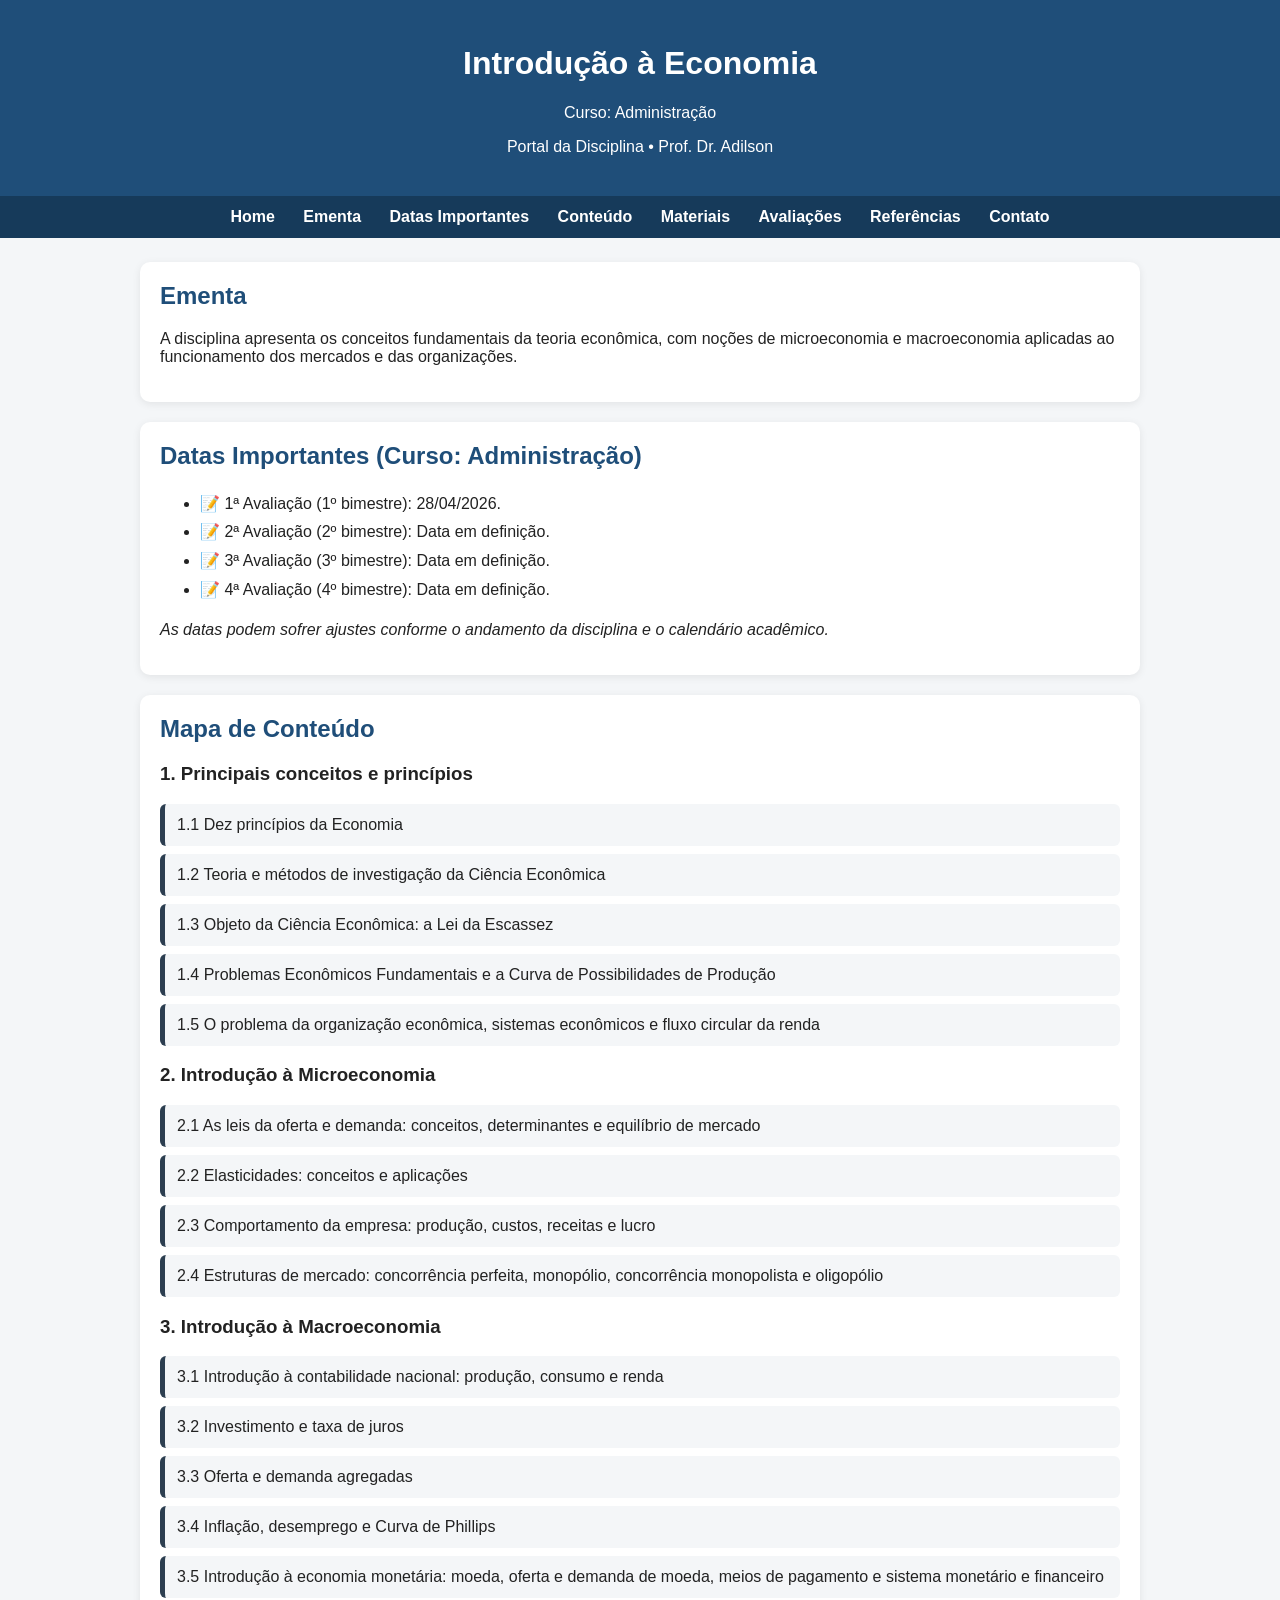
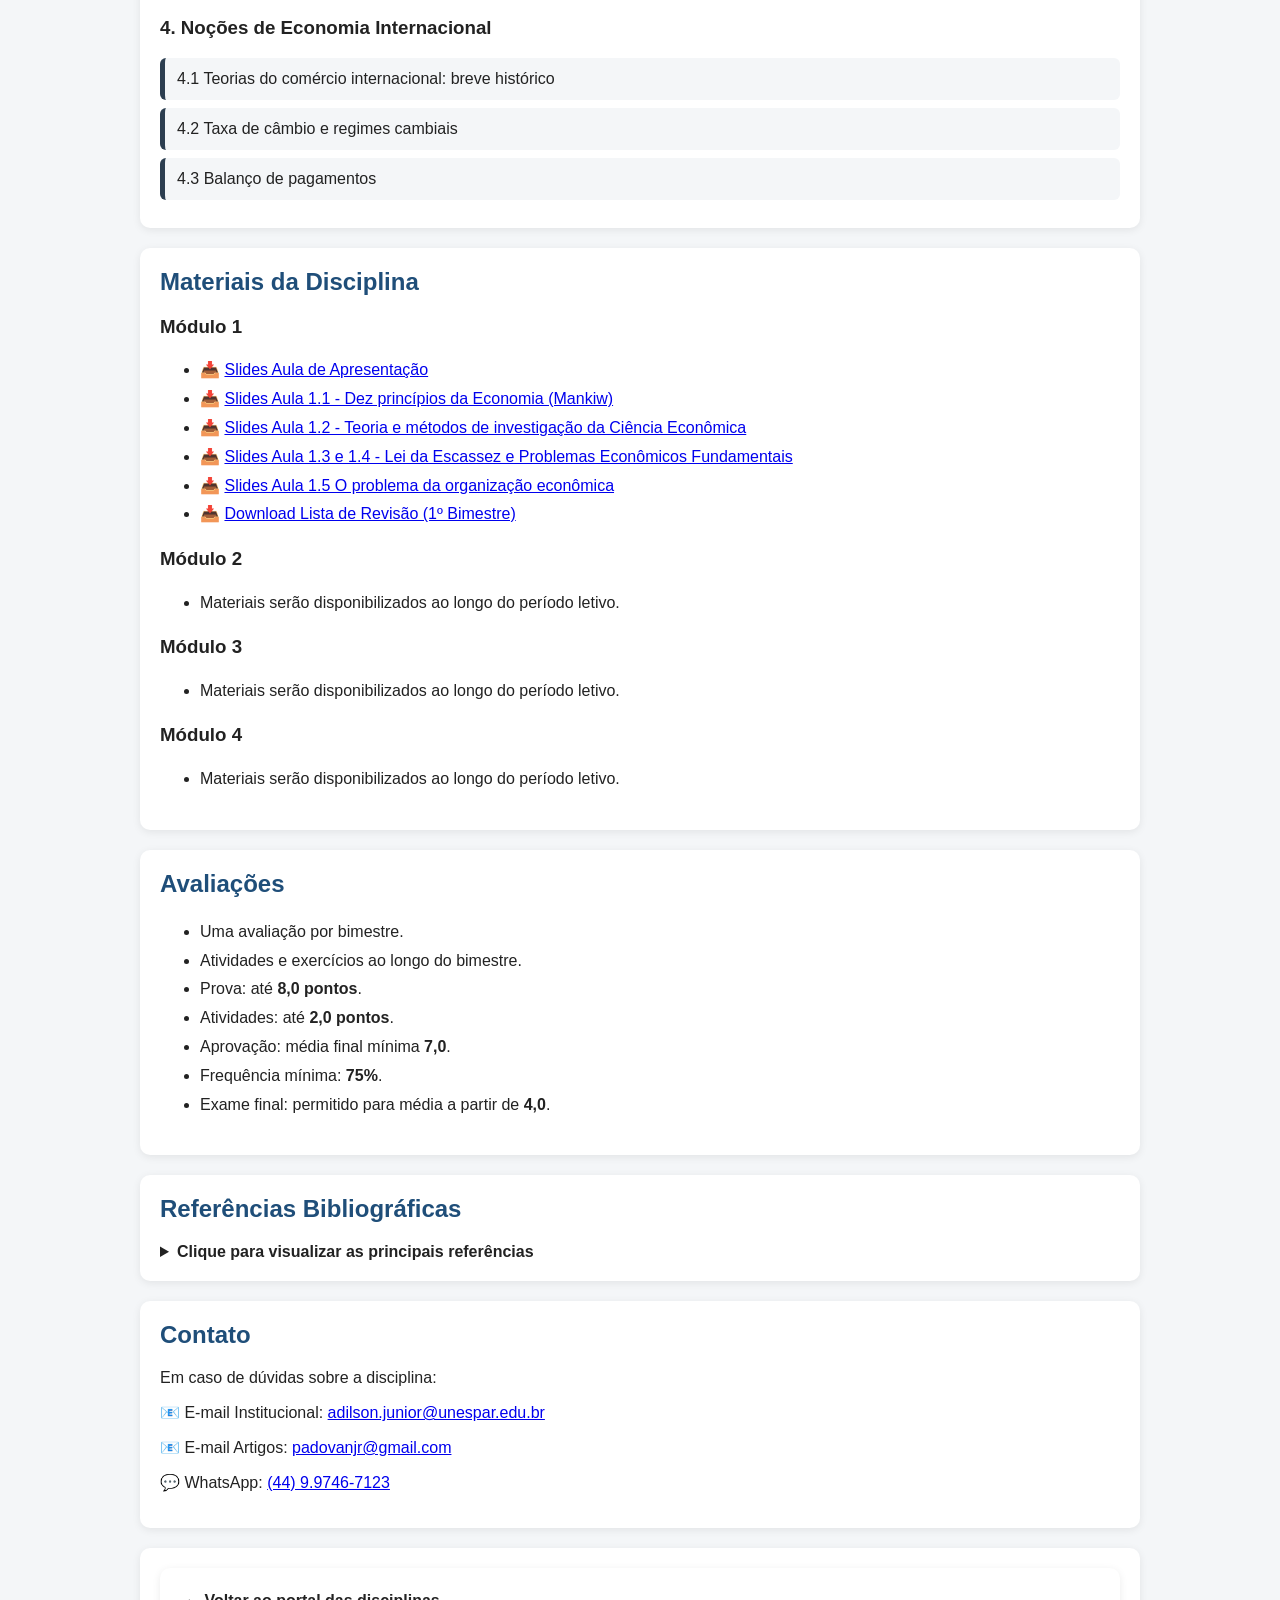
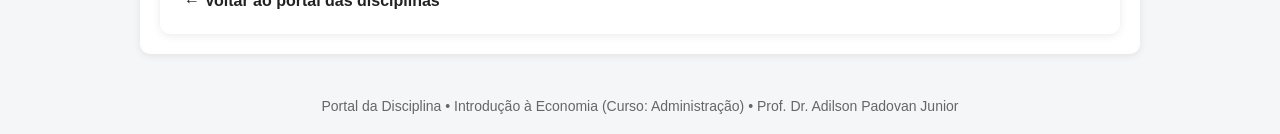
==== index.html @ 10434686 "Update index.html" ====
<!DOCTYPE html>
<html lang="pt-BR">
<head>
  <meta charset="UTF-8">
  <meta name="viewport" content="width=device-width, initial-scale=1.0">
  <title>Introdução à Economia (Curso: Administração)</title>
  <link rel="stylesheet" href="../style.css">
</head>
<body>

  <header>
    <h1>Introdução à Economia</h1>
    <p>Curso: Administração</p>
    <p>Portal da Disciplina • Prof. Dr. Adilson</p>
  </header>

  <nav>
    <a href="../index.html">Home</a>
    <a href="#ementa">Ementa</a>
    <a href="#datas">Datas Importantes</a>
    <a href="#conteudo">Conteúdo</a>
    <a href="#materiais">Materiais</a>
    <a href="#avaliacoes">Avaliações</a>
    <a href="#referencias">Referências</a>
    <a href="#contato">Contato</a>
  </nav>

  <main>

    <section id="ementa">
      <h2>Ementa</h2>
      <p>
      A disciplina apresenta os conceitos fundamentais da teoria econômica, com noções de microeconomia 
      e macroeconomia aplicadas ao funcionamento dos mercados e das organizações.
      </p>
    </section>

    <section id="datas">
      <h2>Datas Importantes (Curso: Administração)</h2>
    
      <ul>
        <li>📝 1ª Avaliação (1º bimestre): 28/04/2026.</li>
        <li>📝 2ª Avaliação (2º bimestre): Data em definição.</li>
        <li>📝 3ª Avaliação (3º bimestre): Data em definição.</li>
        <li>📝 4ª Avaliação (4º bimestre): Data em definição.</li>
        <!--<li>📄 Entrega de atividades/trabalhos: Data em definição.</li>-->
      </ul>
    
      <p>
        <em>As datas podem sofrer ajustes conforme o andamento da disciplina e o calendário acadêmico.</em>
      </p>
    
    </section>

    <section id="conteudo">
      <h2>Mapa de Conteúdo</h2>
    
      <h3>1. Principais conceitos e princípios</h3>
      <div class="card">1.1 Dez princípios da Economia</div>
      <div class="card">1.2 Teoria e métodos de investigação da Ciência Econômica</div>
      <div class="card">1.3 Objeto da Ciência Econômica: a Lei da Escassez</div>
      <div class="card">1.4 Problemas Econômicos Fundamentais e a Curva de Possibilidades de Produção</div>
      <div class="card">1.5 O problema da organização econômica, sistemas econômicos e fluxo circular da renda</div>
    
      <h3>2. Introdução à Microeconomia</h3>
      <div class="card">2.1 As leis da oferta e demanda: conceitos, determinantes e equilíbrio de mercado</div>
      <div class="card">2.2 Elasticidades: conceitos e aplicações</div>
      <div class="card">2.3 Comportamento da empresa: produção, custos, receitas e lucro</div>
      <div class="card">2.4 Estruturas de mercado: concorrência perfeita, monopólio, concorrência monopolista e oligopólio</div>
    
      <h3>3. Introdução à Macroeconomia</h3>
      <div class="card">3.1 Introdução à contabilidade nacional: produção, consumo e renda</div>
      <div class="card">3.2 Investimento e taxa de juros</div>
      <div class="card">3.3 Oferta e demanda agregadas</div>
      <div class="card">3.4 Inflação, desemprego e Curva de Phillips</div>
      <div class="card">3.5 Introdução à economia monetária: moeda, oferta e demanda de moeda, meios de pagamento e sistema monetário e financeiro</div>
    
      <h3>4. Noções de Economia Internacional</h3>
      <div class="card">4.1 Teorias do comércio internacional: breve histórico</div>
      <div class="card">4.2 Taxa de câmbio e regimes cambiais</div>
      <div class="card">4.3 Balanço de pagamentos</div>
    </section>
    
    <section id="materiais">
      <h2>Materiais da Disciplina</h2>

      <h3>Módulo 1</h3>
      <ul>
        <li>📥 <a href="materiais/aula_apresentacao_introecoadm.pdf" download>Slides Aula de Apresentação</a></li>
        <li>📥 <a href="materiais/aula1.1_introecoadm.pdf" download>Slides Aula 1.1 - Dez princípios da Economia (Mankiw)</a></li>
        <li>📥 <a href="materiais/aula1.2_introecoadm.pdf" download>Slides Aula 1.2 - Teoria e métodos de investigação da Ciência Econômica</a></li>
        <li>📥 <a href="materiais/aula1.3_1.4_introecoadm.pdf" download>Slides Aula 1.3 e 1.4 - Lei da Escassez e Problemas Econômicos Fundamentais</a></li>
        <li>📥 <a href="materiais/aula1.5_introecoadm.pdf" download>Slides Aula 1.5 O problema da organização econômica</a></li>
        <!--<li>📥 <a href="materiais/aula1.6_revisao_introeco.pdf" download>Slides Aula 1.6 Revisão Geral: Fundamentos da Economia</a></li>-->
        <li>📥 <a href="materiais/lista_revisao_introecoadm_1bim.pdf" download>Download Lista de Revisão (1º Bimestre)</a></li>
        <!--<li>📥 <a href="materiais/gabarito_revisao_introeco_1bim.pdf" download>Download Gabarito Lista de Revisão (1º Bimestre)</a></li>-->
      </ul>

      <h3>Módulo 2</h3>
      <ul>
        <li>Materiais serão disponibilizados ao longo do período letivo.</li>
      </ul>

      <h3>Módulo 3</h3>
      <ul>
        <li>Materiais serão disponibilizados ao longo do período letivo.</li>
      </ul>

      <h3>Módulo 4</h3>
      <ul>
        <li>Materiais serão disponibilizados ao longo do período letivo.</li>
      </ul>
    </section>

    <section id="avaliacoes">
      <h2>Avaliações</h2>
    
      <ul>
        <li>Uma avaliação por bimestre.</li>
        <li>Atividades e exercícios ao longo do bimestre.</li>
        <li>Prova: até <strong>8,0 pontos</strong>.</li>
        <li>Atividades: até <strong>2,0 pontos</strong>.</li>
        <li>Aprovação: média final mínima <strong>7,0</strong>.</li>
        <li>Frequência mínima: <strong>75%</strong>.</li>
        <li>Exame final: permitido para média a partir de <strong>4,0</strong>.</li>
      </ul>
    
    </section>
        
    <section id="referencias">
      <h2>Referências Bibliográficas</h2>
    
      <details>
        <summary><strong>Clique para visualizar as principais referências</strong></summary>
    
        <ul>
          <li>MANKIW, Nicholas Gregory. <em>Introdução à Economia: Princípios de micro e macroeconomia</em>. 8. ed. São Paulo: Cengage Learning, 2019.</li>
          <li>PINHO, Diva Benevides; VASCONCELLOS, Marco Antonio; TONETO JR., Rudinei (org.). <em>Manual de Economia</em>. 7. ed. São Paulo: Saraiva, 2017.</li>
          <li>VASCONCELLOS, Marco Antonio Sandoval; GARCIA, Manuel Enriquez. <em>Fundamentos de Economia</em>. 5. ed. São Paulo: Saraiva, 2017.</li>
        </ul>
    
        <p><em>Outras referências complementares, artigos e materiais de apoio poderão ser indicados ao longo do semestre conforme a evolução da disciplina.</em></p>
    
      </details>
    </section>
    
    <section id="contato">
      <h2>Contato</h2>

      <p>
        Em caso de dúvidas sobre a disciplina:
      </p>

      <p>
        📧 E-mail Institucional:
        <a href="mailto:adilson.junior@unespar.edu.br">adilson.junior@unespar.edu.br</a>
      </p>

      <p>
        📧 E-mail Artigos:
        <a href="mailto:padovanjr@gmail.com">padovanjr@gmail.com</a>
      </p>
      
      <p>
        💬 WhatsApp:
        <a href="https://wa.me/5544997467123" target="_blank">
          (44) 9.9746-7123
        </a>
      </p>
    </section>
    
    <section>
      <a href="../index.html" class="disciplina-link">
        ← Voltar ao portal das disciplinas
      </a>
    </section>

  </main>

  <footer>
    Portal da Disciplina • Introdução à Economia (Curso: Administração) • Prof. Dr. Adilson Padovan Junior
  </footer>

</body>
</html>
---- style.css ----
body {
  font-family: Arial, sans-serif;
  margin: 0;
  background: #f4f6f8;
  color: #222;
}

header {
  background: #1f4e79;
  color: white;
  padding: 24px;
  text-align: center;
}

nav {
  background: #163a5a;
  padding: 12px;
  text-align: center;
}

nav a {
  color: white;
  text-decoration: none;
  margin: 0 12px;
  font-weight: bold;
}

@media (max-width: 768px) {
  nav {
    flex-wrap: nowrap;
    justify-content: flex-start;
    overflow-x: auto;
    -webkit-overflow-scrolling: touch;
    white-space: nowrap;
    padding: 10px 12px;
    gap: 8px;
  }

  nav a {
    flex: 0 0 auto;
    font-size: 14px;
    padding: 8px 12px;
    border-radius: 20px;
  }
}

main {
  max-width: 1000px;
  margin: 24px auto;
  padding: 0 16px;
}

section {
  background: white;
  padding: 20px;
  margin-bottom: 20px;
  border-radius: 10px;
  box-shadow: 0 2px 8px rgba(0,0,0,0.08);
}

h2 {
  color: #1f4e79;
  margin-top: 0;
}

ul {
  line-height: 1.8;
}

.card{
  background:#f4f6f8;
  padding:12px;
  margin:8px 0;
  border-left:5px solid #2c3e50;
  border-radius:6px;
}

.subcard{
  background:#fafafa;
  padding:10px;
  margin:6px 0 6px 25px;
  border-left:4px solid #6c8ebf;
  border-radius:6px;
  font-size:0.95em;
  font-style: italic;
}

footer {
  text-align: center;
  padding: 20px;
  color: #666;
  font-size: 14px;
}

.grid-disciplinas {
  display: grid;
  grid-template-columns: repeat(auto-fit, minmax(240px, 1fr));
  gap: 20px;
}

.disciplina-link {
  display: block;
  background: white;
  padding: 24px;
  border-radius: 10px;
  box-shadow: 0 2px 8px rgba(0,0,0,0.08);
  text-decoration: none;
  color: #222;
  font-weight: bold;
  transition: transform 0.2s ease;
}

.disciplina-link:hover {
  transform: translateY(-3px);
}
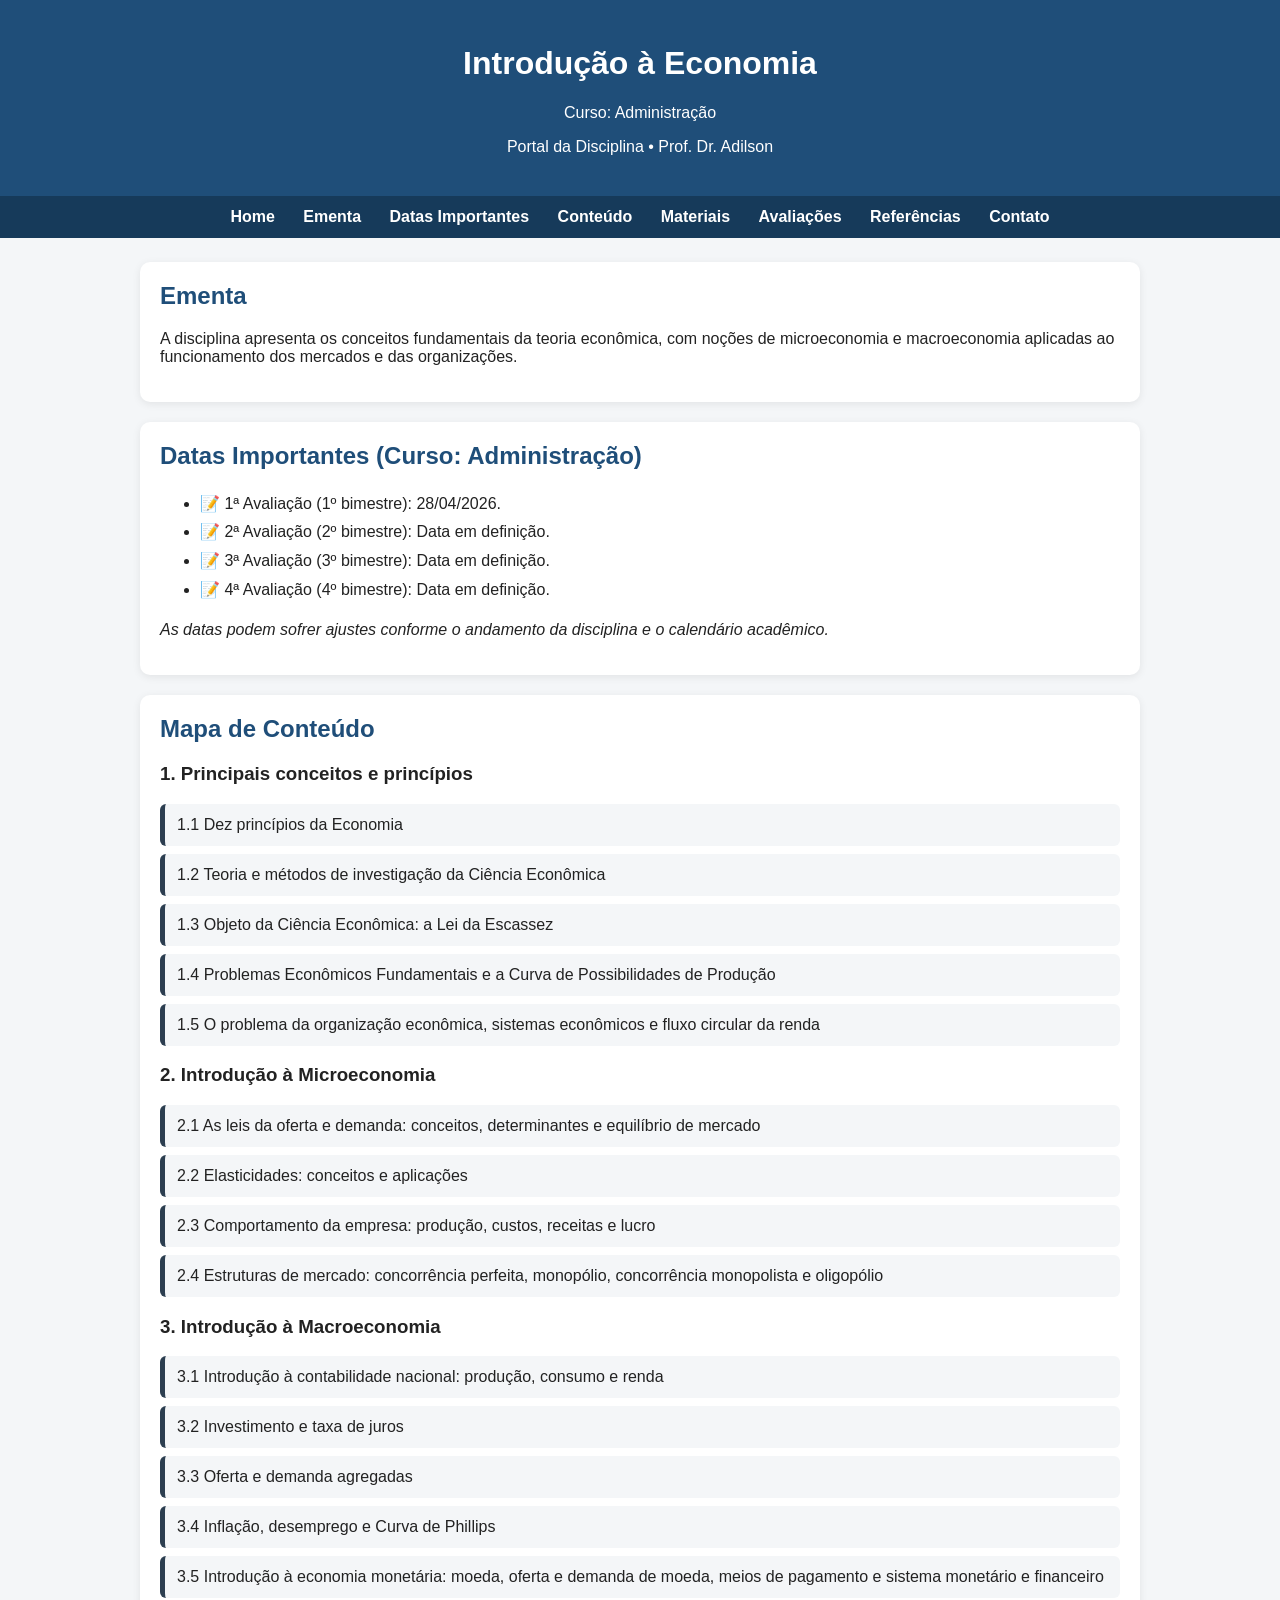
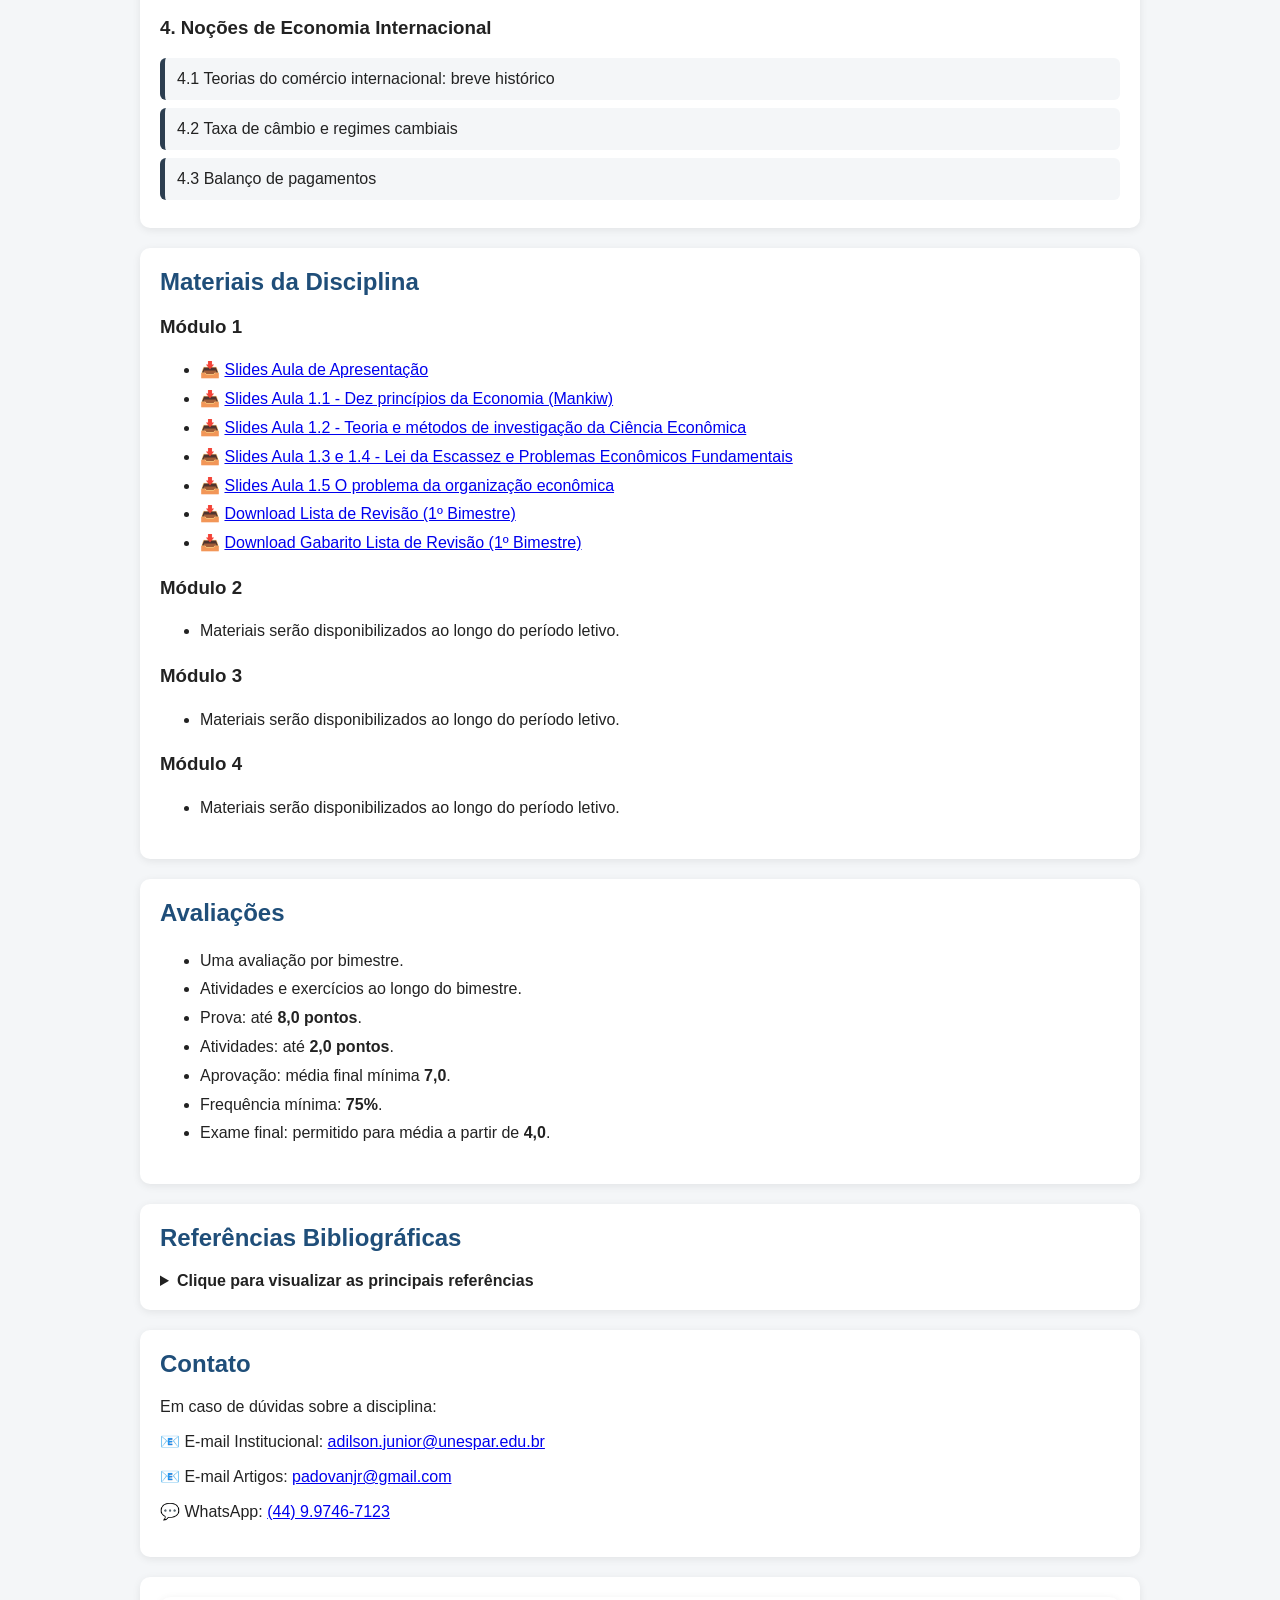
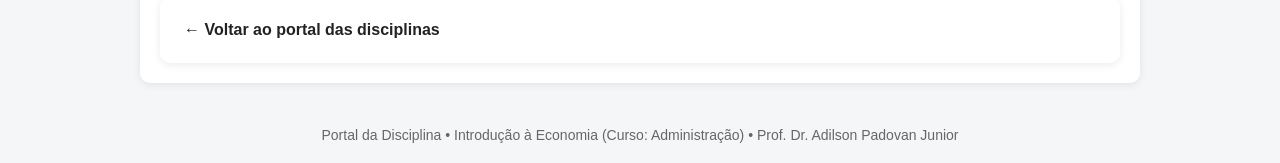
==== commit d9b071f1: "Update index.html" ====
--- a/index.html
+++ b/index.html
@@ -93,7 +93,7 @@
         <li>📥 <a href="materiais/aula1.5_introecoadm.pdf" download>Slides Aula 1.5 O problema da organização econômica</a></li>
         <!--<li>📥 <a href="materiais/aula1.6_revisao_introeco.pdf" download>Slides Aula 1.6 Revisão Geral: Fundamentos da Economia</a></li>-->
         <li>📥 <a href="materiais/lista_revisao_introecoadm_1bim.pdf" download>Download Lista de Revisão (1º Bimestre)</a></li>
-        <!--<li>📥 <a href="materiais/gabarito_revisao_introeco_1bim.pdf" download>Download Gabarito Lista de Revisão (1º Bimestre)</a></li>-->
+        <li>📥 <a href="materiais/gabarito_revisao_introecoadm_1bim.pdf" download>Download Gabarito Lista de Revisão (1º Bimestre)</a></li>
       </ul>
 
       <h3>Módulo 2</h3>
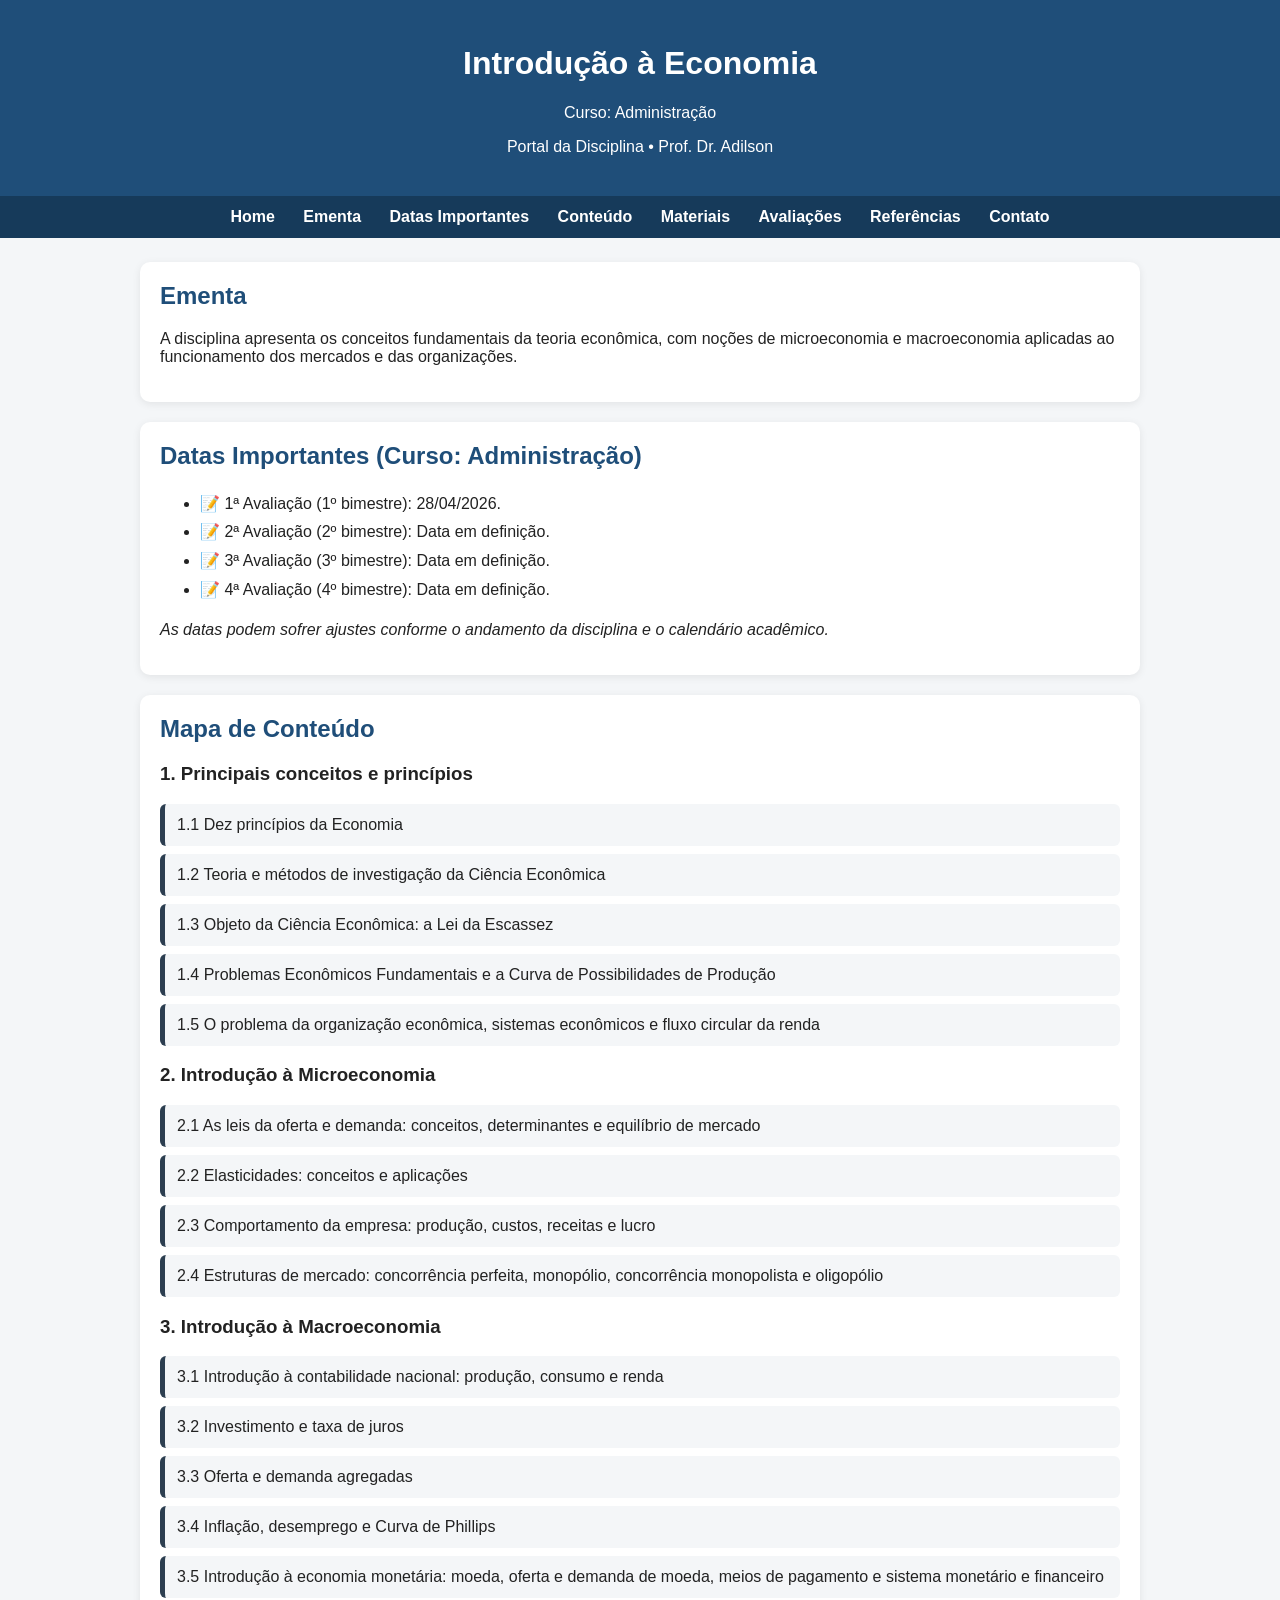
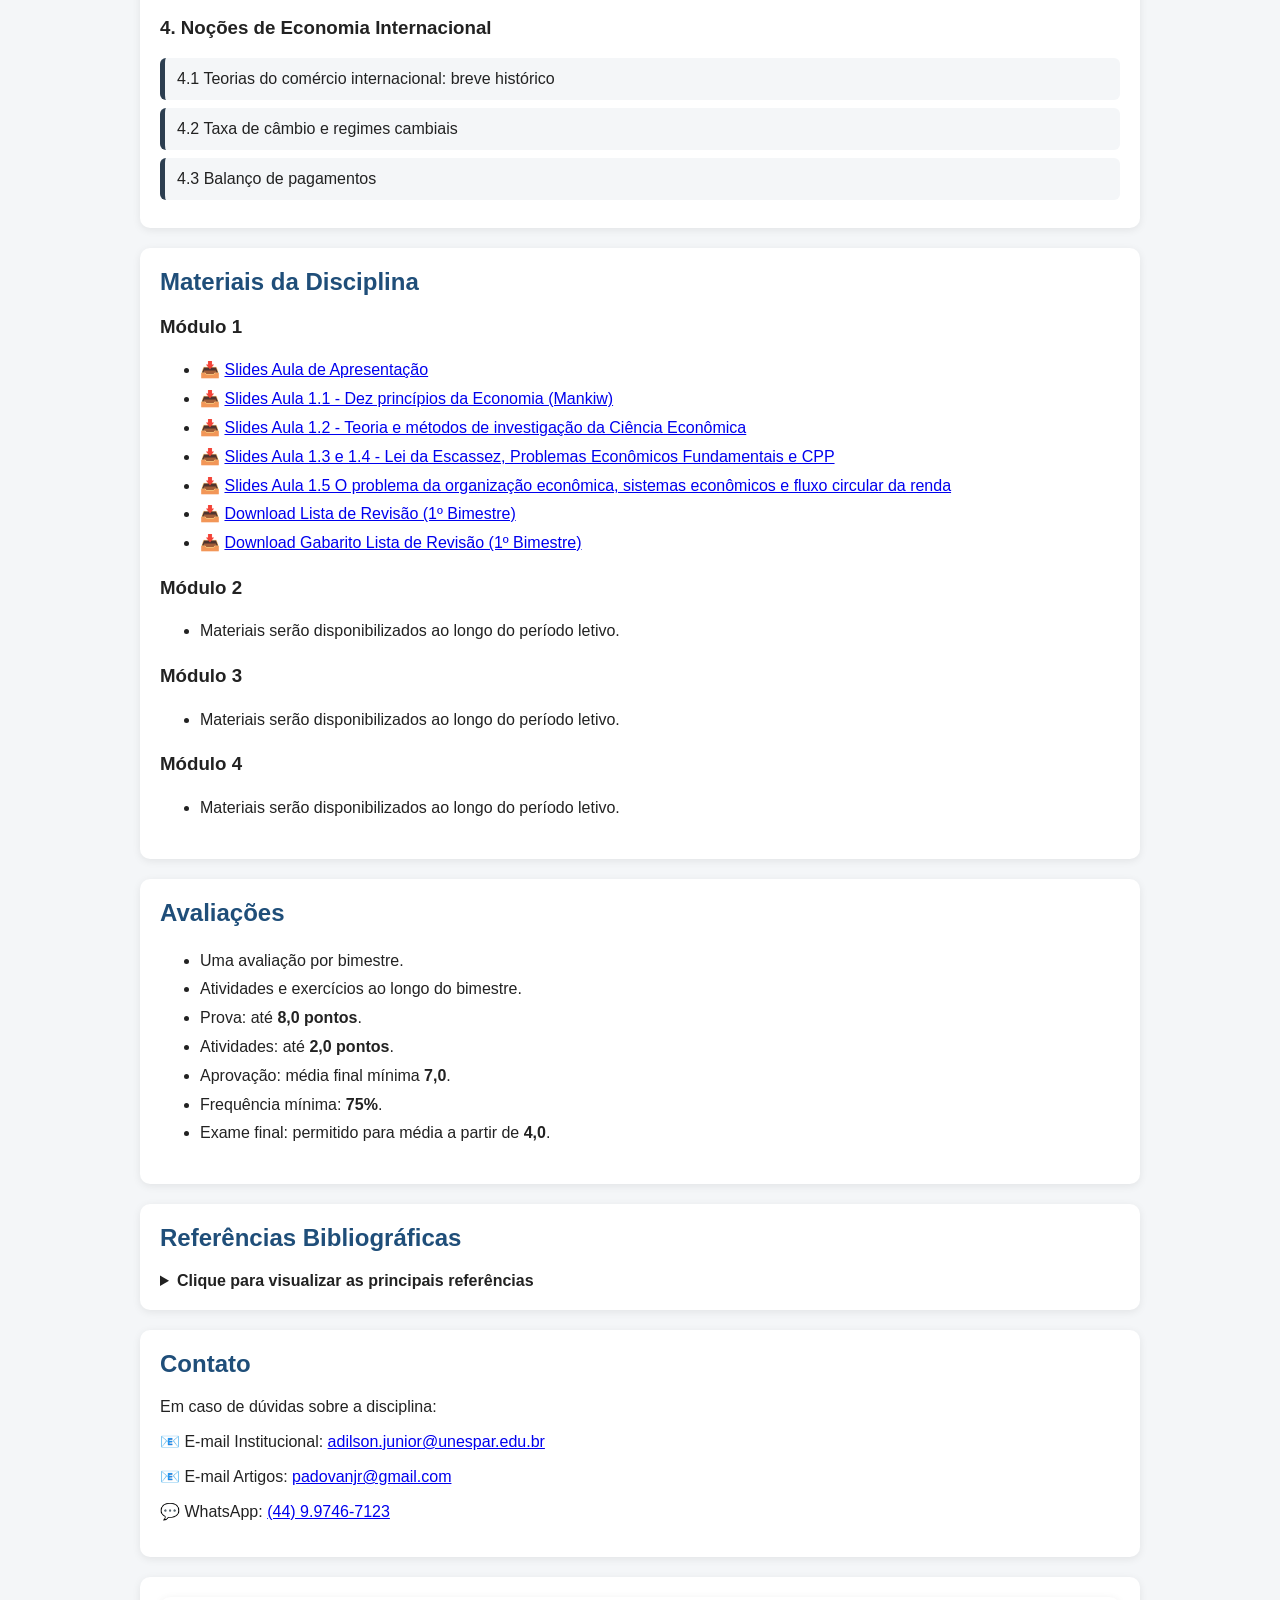
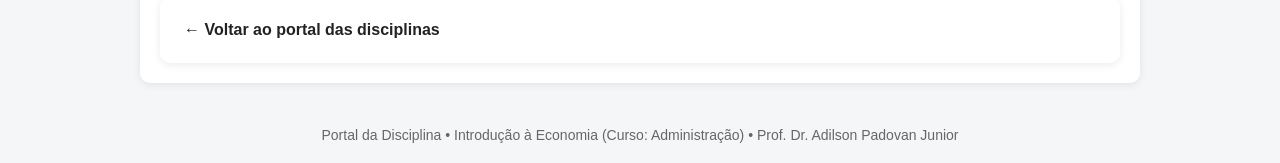
==== commit dd055407: "Update index.html" ====
--- a/index.html
+++ b/index.html
@@ -3,7 +3,7 @@
 <head>
   <meta charset="UTF-8">
   <meta name="viewport" content="width=device-width, initial-scale=1.0">
-  <title>Introdução à Economia (Curso: Administração)</title>
+  <title>Introdução à Economia</title>
   <link rel="stylesheet" href="../style.css">
 </head>
 <body>
@@ -89,8 +89,8 @@
         <li>📥 <a href="materiais/aula_apresentacao_introecoadm.pdf" download>Slides Aula de Apresentação</a></li>
         <li>📥 <a href="materiais/aula1.1_introecoadm.pdf" download>Slides Aula 1.1 - Dez princípios da Economia (Mankiw)</a></li>
         <li>📥 <a href="materiais/aula1.2_introecoadm.pdf" download>Slides Aula 1.2 - Teoria e métodos de investigação da Ciência Econômica</a></li>
-        <li>📥 <a href="materiais/aula1.3_1.4_introecoadm.pdf" download>Slides Aula 1.3 e 1.4 - Lei da Escassez e Problemas Econômicos Fundamentais</a></li>
-        <li>📥 <a href="materiais/aula1.5_introecoadm.pdf" download>Slides Aula 1.5 O problema da organização econômica</a></li>
+        <li>📥 <a href="materiais/aula1.3_1.4_introecoadm.pdf" download>Slides Aula 1.3 e 1.4 - Lei da Escassez, Problemas Econômicos Fundamentais e CPP</a></li>
+        <li>📥 <a href="materiais/aula1.5_introecoadm.pdf" download>Slides Aula 1.5 O problema da organização econômica, sistemas econômicos e fluxo circular da renda</a></li>
         <!--<li>📥 <a href="materiais/aula1.6_revisao_introeco.pdf" download>Slides Aula 1.6 Revisão Geral: Fundamentos da Economia</a></li>-->
         <li>📥 <a href="materiais/lista_revisao_introecoadm_1bim.pdf" download>Download Lista de Revisão (1º Bimestre)</a></li>
         <li>📥 <a href="materiais/gabarito_revisao_introecoadm_1bim.pdf" download>Download Gabarito Lista de Revisão (1º Bimestre)</a></li>
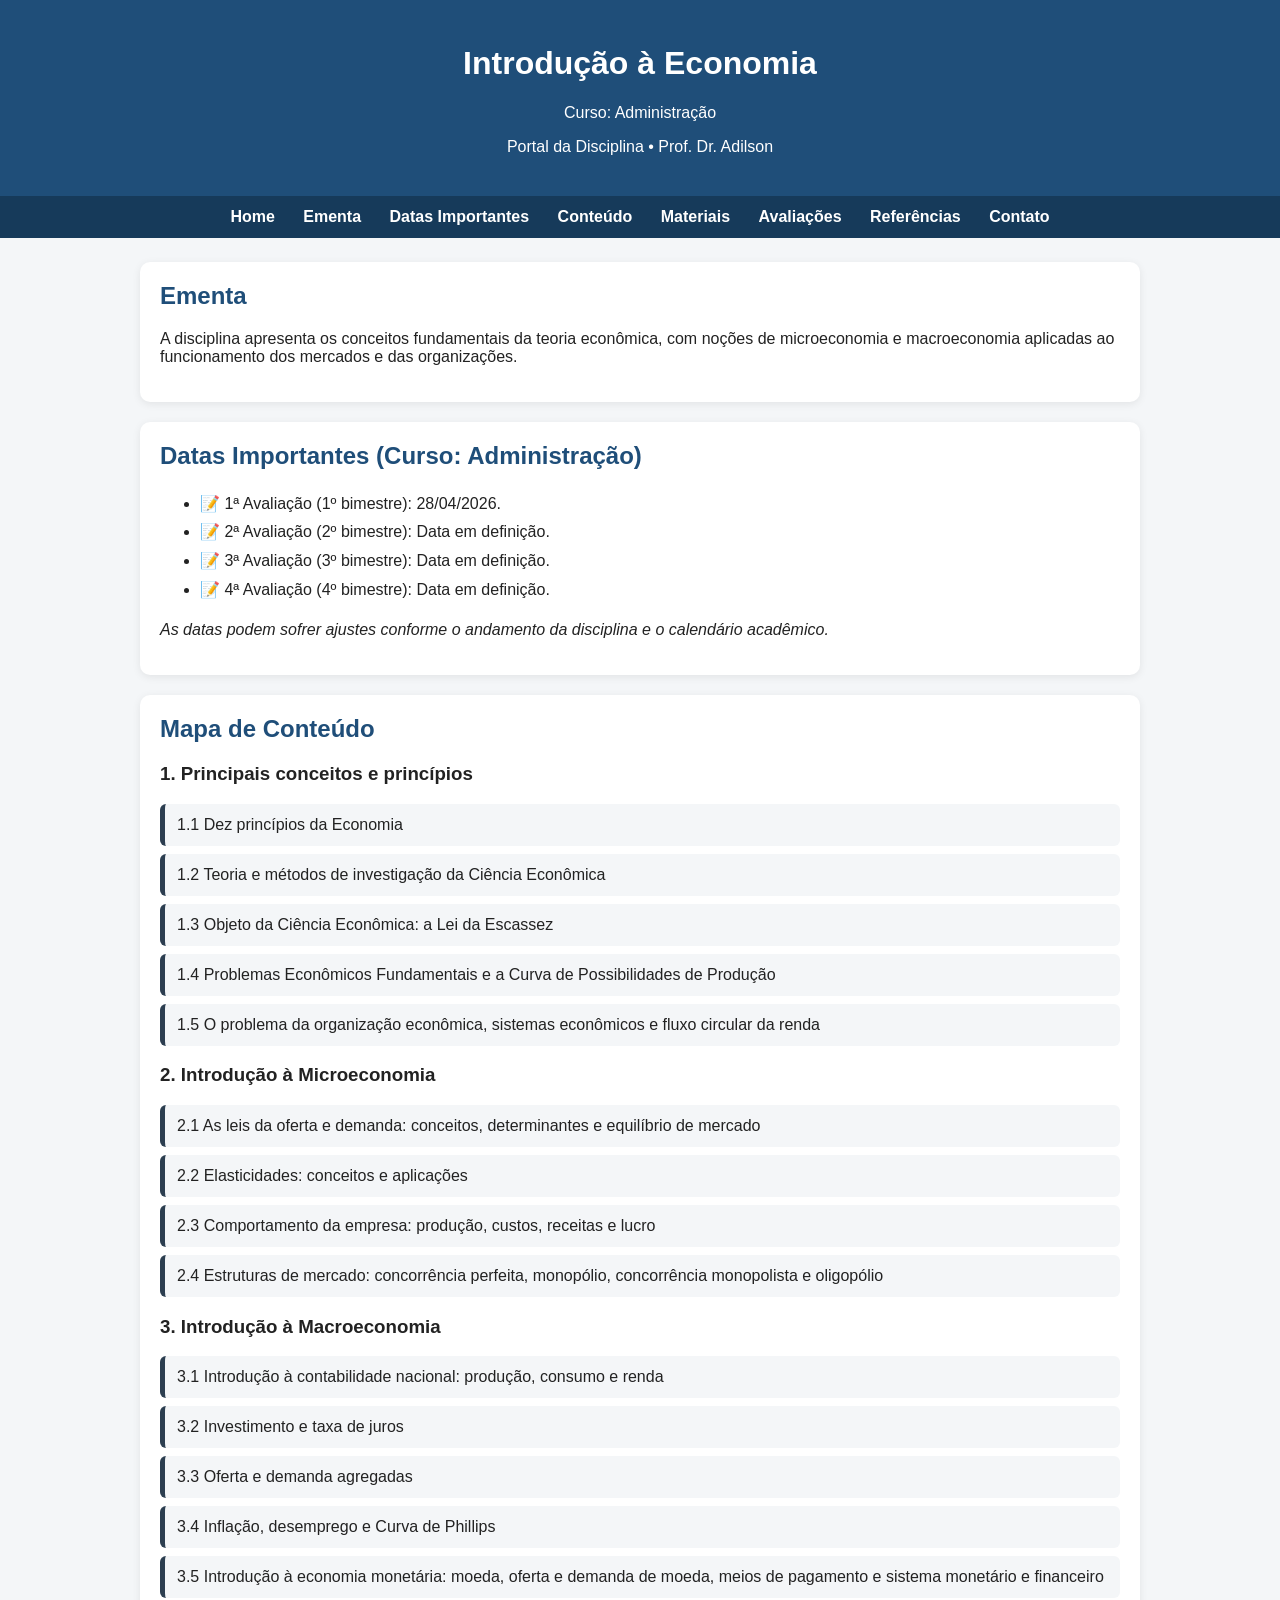
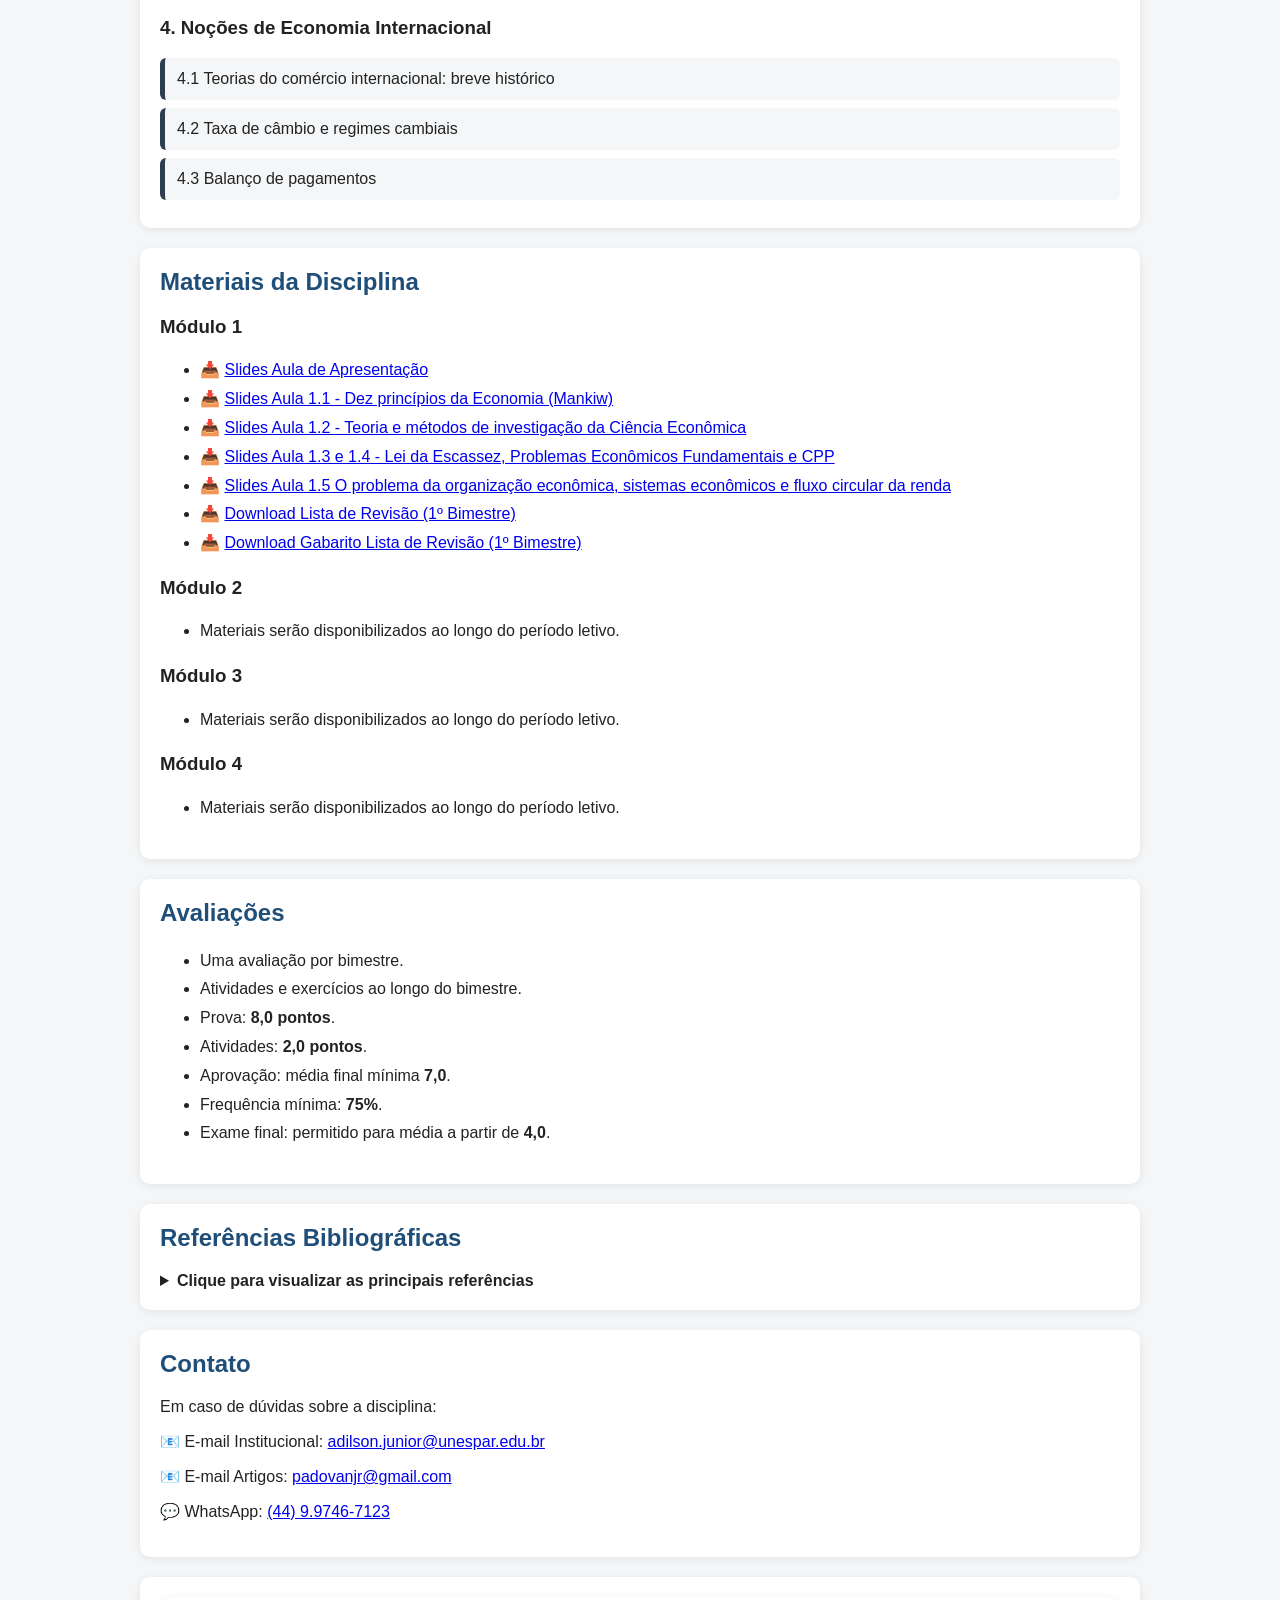
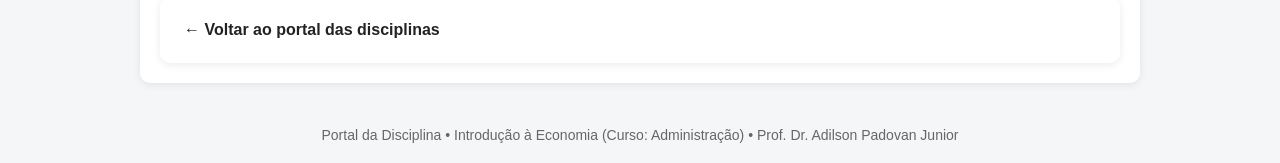
==== commit 68b43d9f: "Update index.html" ====
--- a/index.html
+++ b/index.html
@@ -118,8 +118,8 @@
       <ul>
         <li>Uma avaliação por bimestre.</li>
         <li>Atividades e exercícios ao longo do bimestre.</li>
-        <li>Prova: até <strong>8,0 pontos</strong>.</li>
-        <li>Atividades: até <strong>2,0 pontos</strong>.</li>
+        <li>Prova: <strong>8,0 pontos</strong>.</li>
+        <li>Atividades: <strong>2,0 pontos</strong>.</li>
         <li>Aprovação: média final mínima <strong>7,0</strong>.</li>
         <li>Frequência mínima: <strong>75%</strong>.</li>
         <li>Exame final: permitido para média a partir de <strong>4,0</strong>.</li>
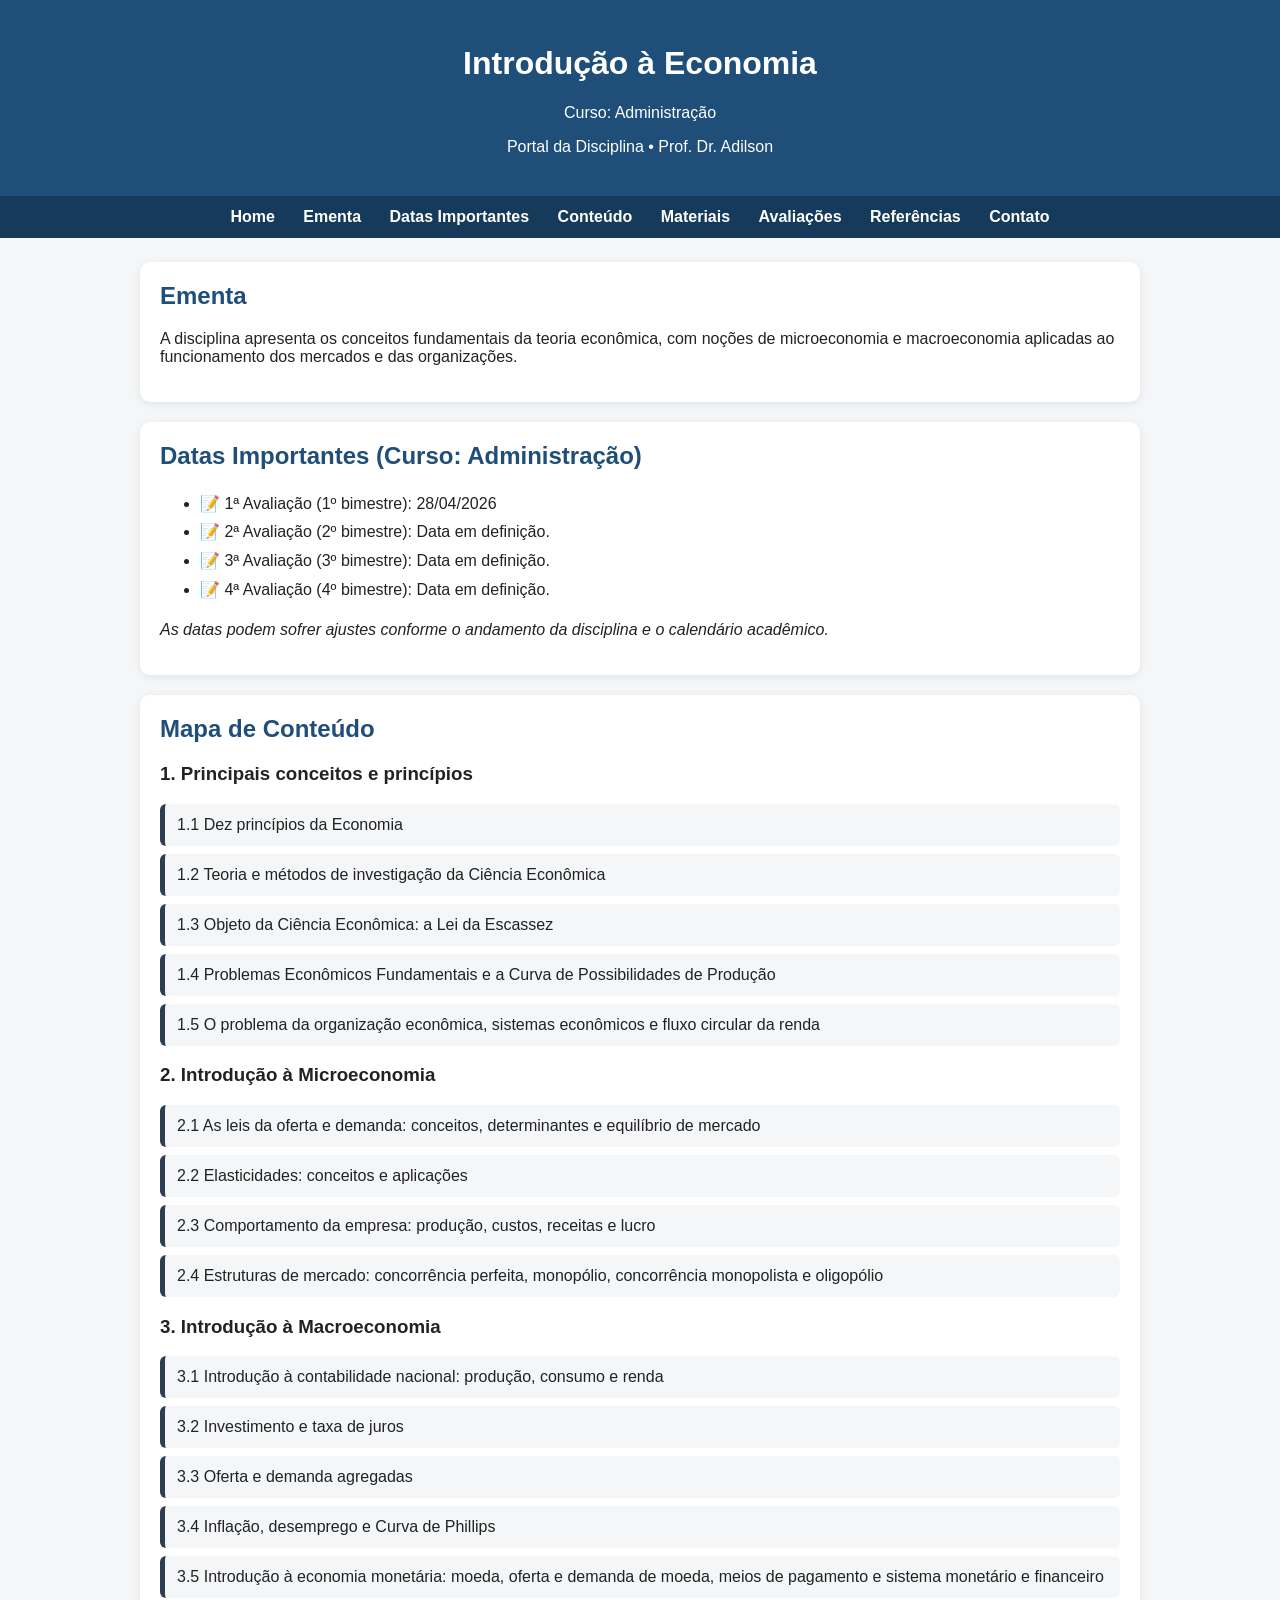
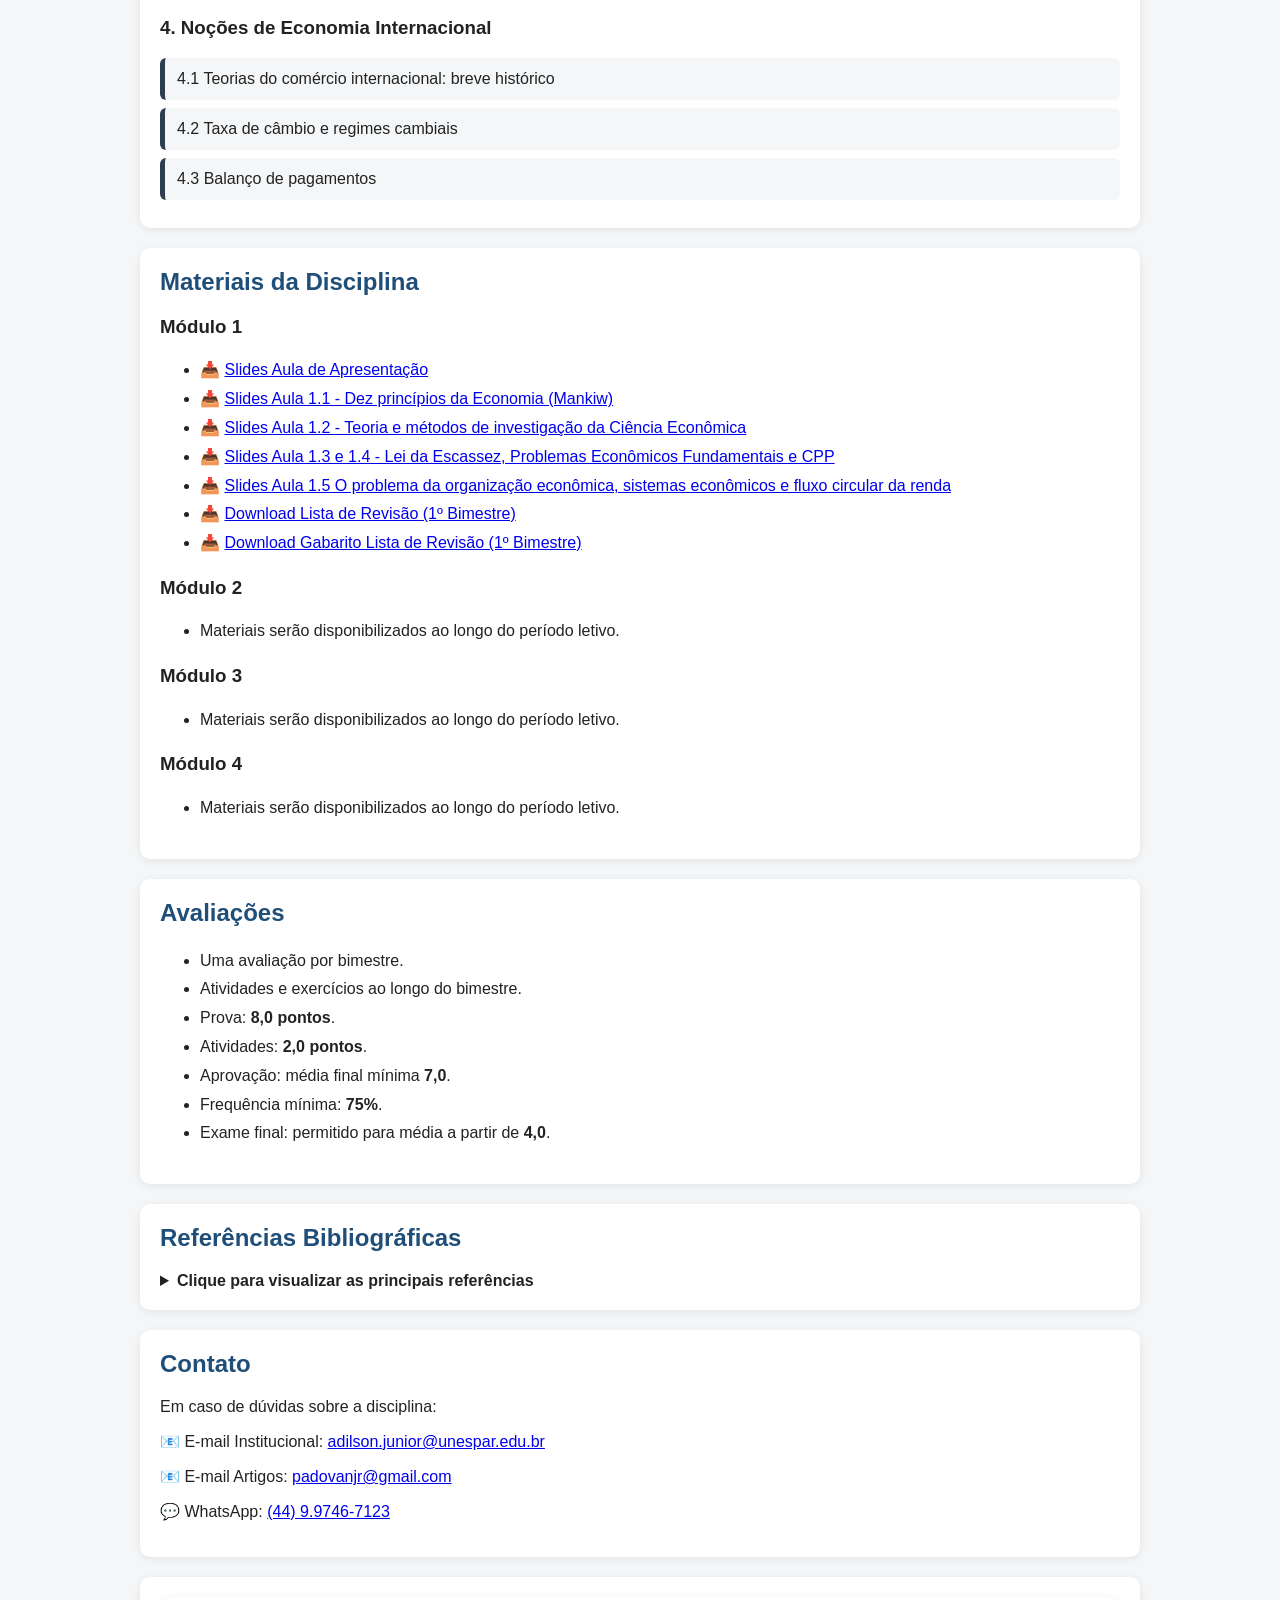
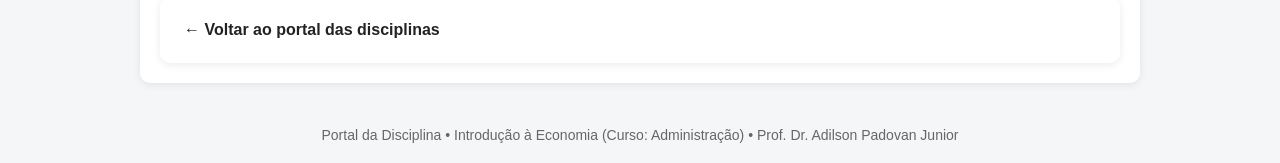
==== commit 9ca65375: "Update index.html" ====
--- a/index.html
+++ b/index.html
@@ -39,7 +39,7 @@
       <h2>Datas Importantes (Curso: Administração)</h2>
     
       <ul>
-        <li>📝 1ª Avaliação (1º bimestre): 28/04/2026.</li>
+        <li>📝 1ª Avaliação (1º bimestre): 28/04/2026</li>
         <li>📝 2ª Avaliação (2º bimestre): Data em definição.</li>
         <li>📝 3ª Avaliação (3º bimestre): Data em definição.</li>
         <li>📝 4ª Avaliação (4º bimestre): Data em definição.</li>
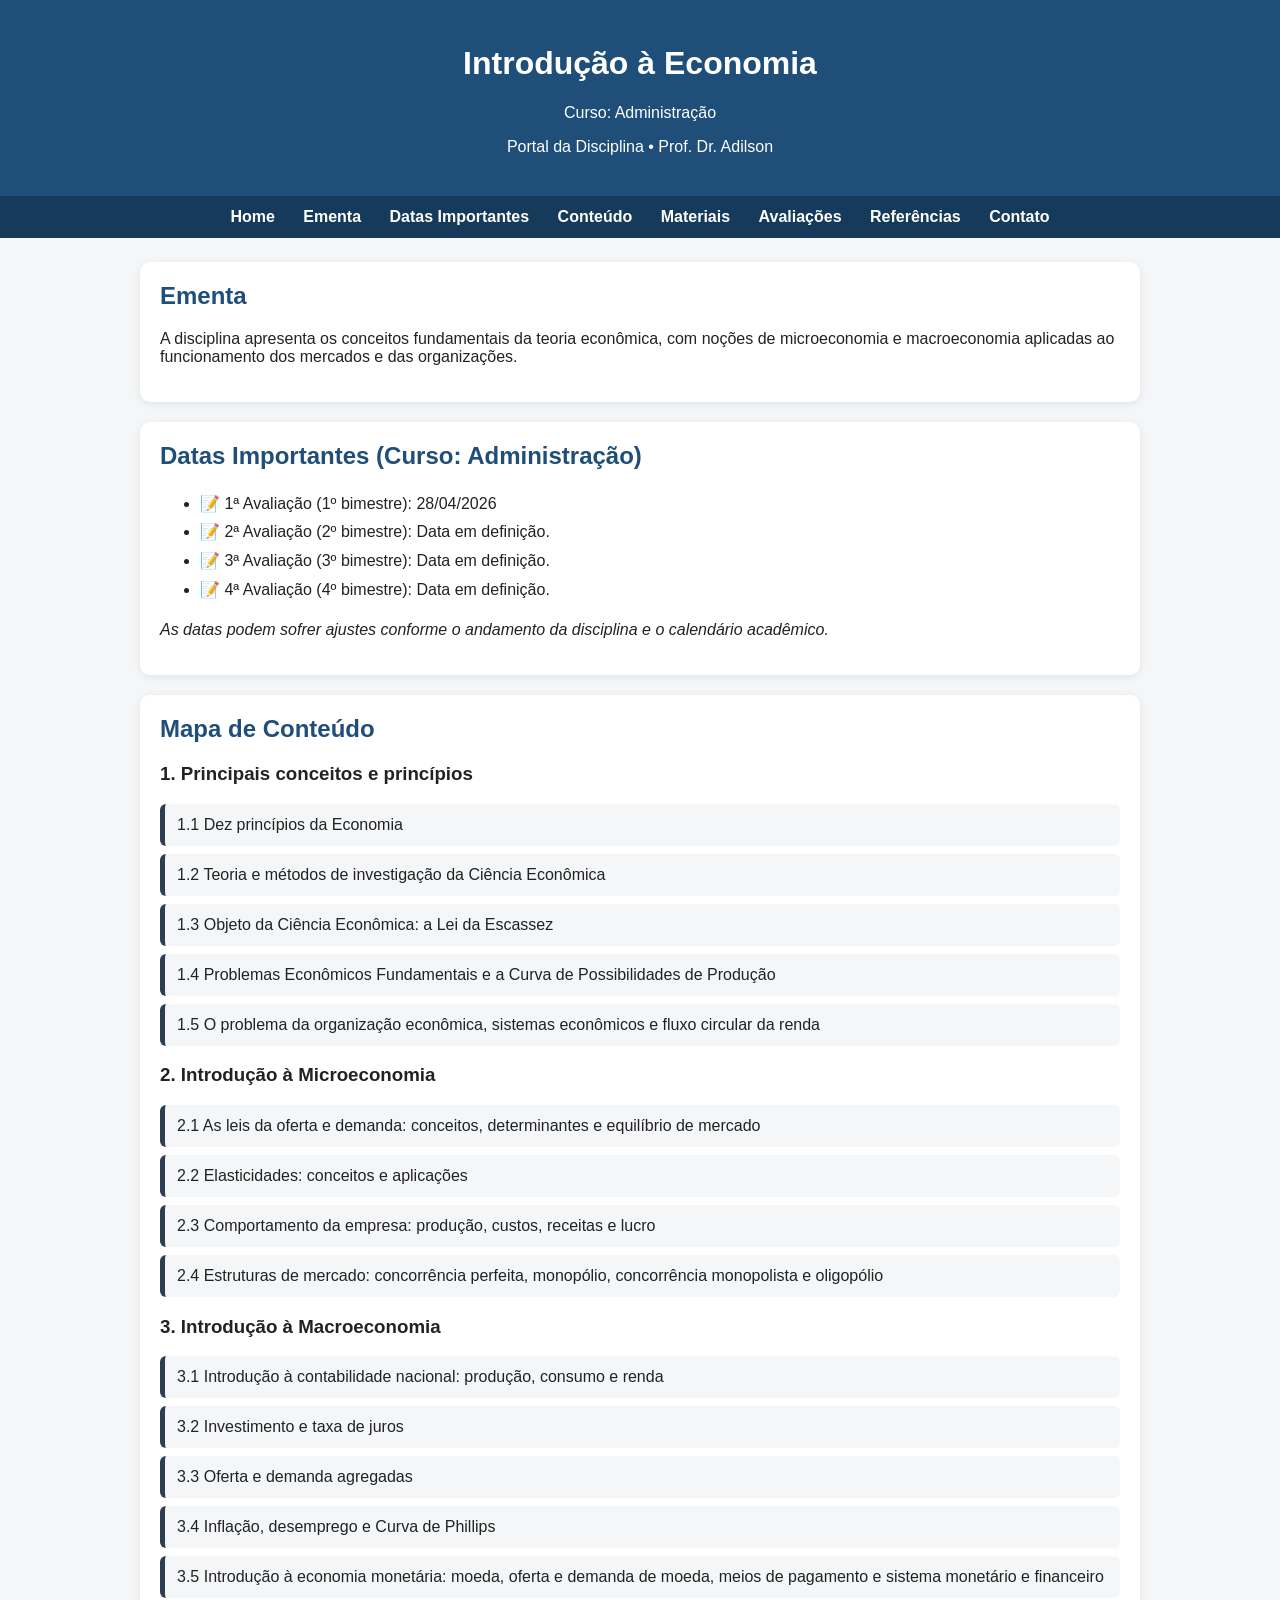
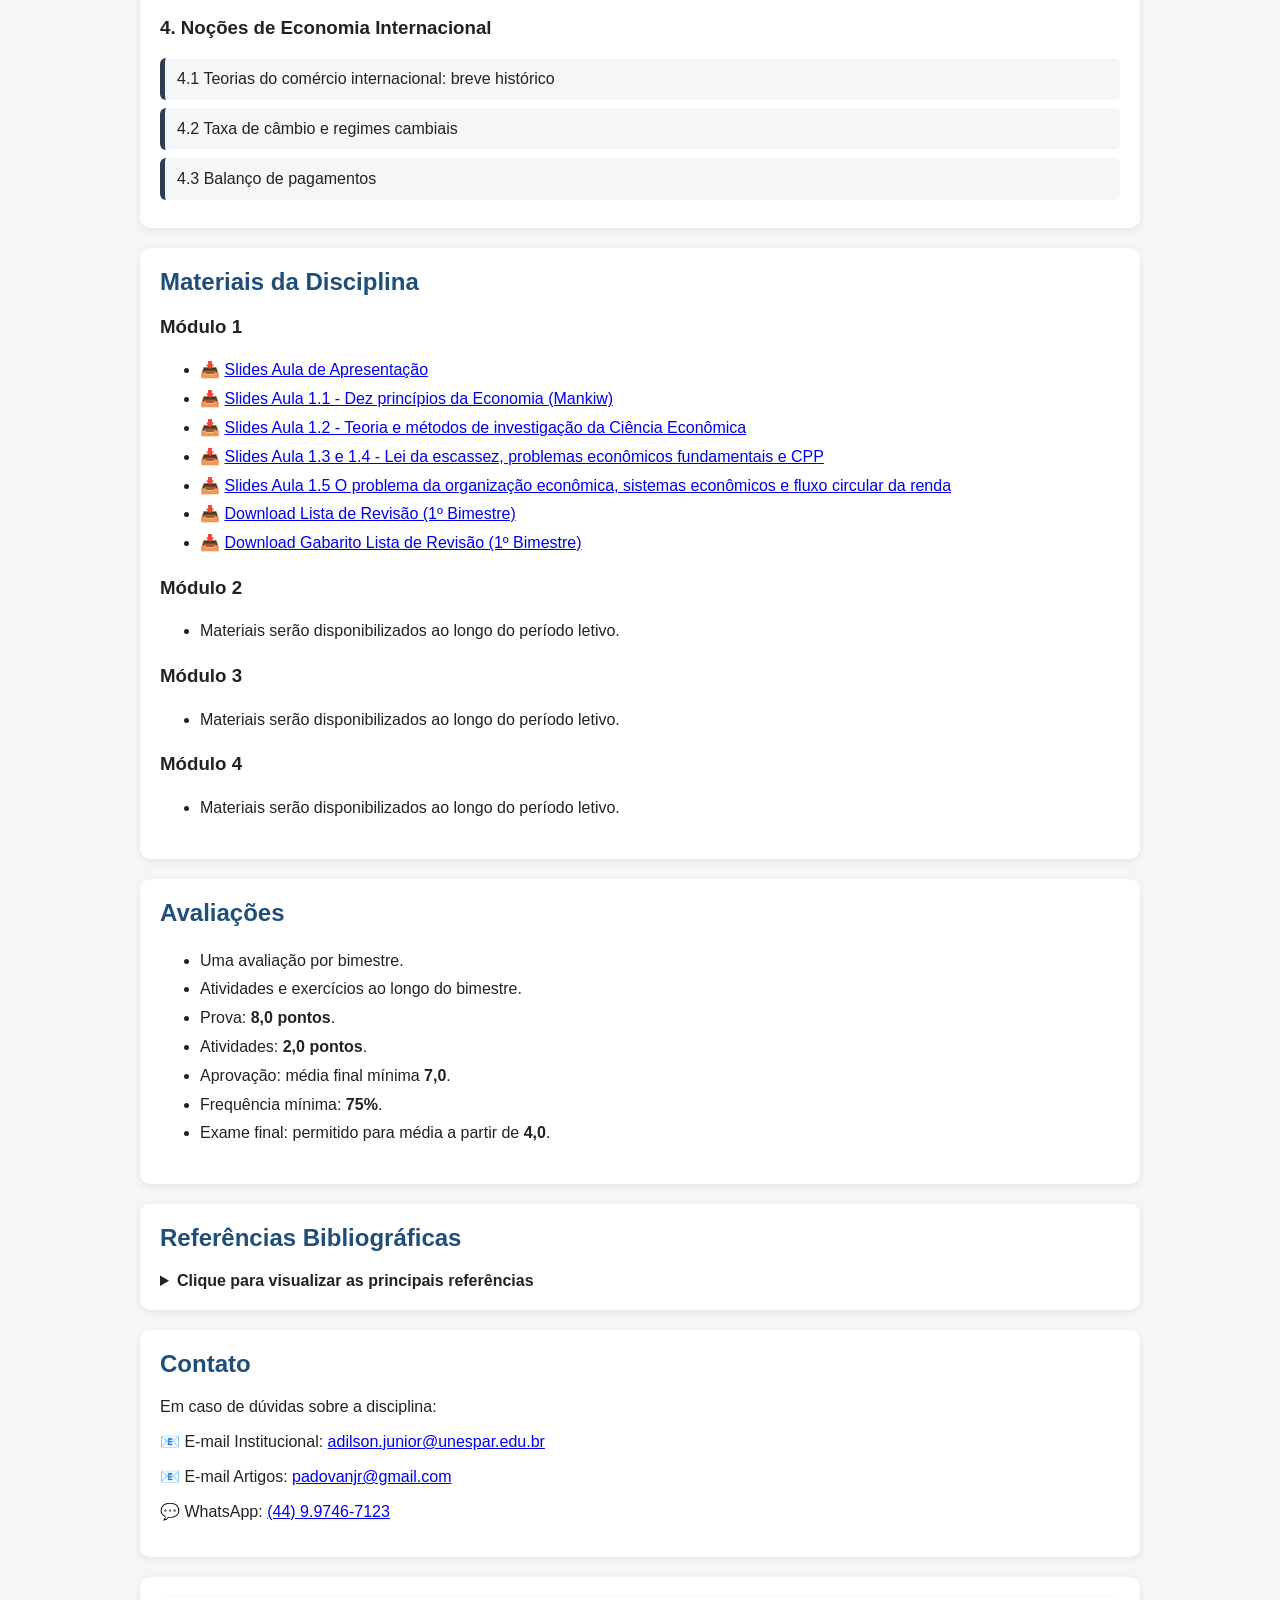
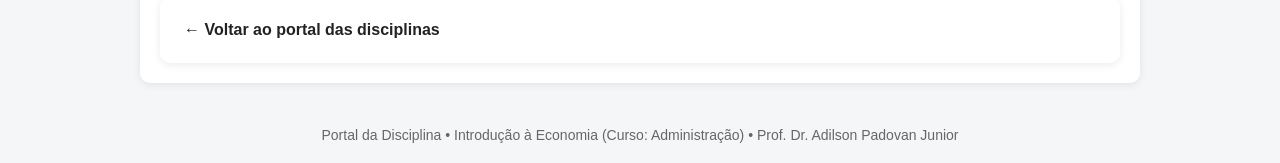
==== commit 1adf6e16: "Update index.html" ====
--- a/index.html
+++ b/index.html
@@ -89,7 +89,7 @@
         <li>📥 <a href="materiais/aula_apresentacao_introecoadm.pdf" download>Slides Aula de Apresentação</a></li>
         <li>📥 <a href="materiais/aula1.1_introecoadm.pdf" download>Slides Aula 1.1 - Dez princípios da Economia (Mankiw)</a></li>
         <li>📥 <a href="materiais/aula1.2_introecoadm.pdf" download>Slides Aula 1.2 - Teoria e métodos de investigação da Ciência Econômica</a></li>
-        <li>📥 <a href="materiais/aula1.3_1.4_introecoadm.pdf" download>Slides Aula 1.3 e 1.4 - Lei da Escassez, Problemas Econômicos Fundamentais e CPP</a></li>
+        <li>📥 <a href="materiais/aula1.3_1.4_introecoadm.pdf" download>Slides Aula 1.3 e 1.4 - Lei da escassez, problemas econômicos fundamentais e CPP</a></li>
         <li>📥 <a href="materiais/aula1.5_introecoadm.pdf" download>Slides Aula 1.5 O problema da organização econômica, sistemas econômicos e fluxo circular da renda</a></li>
         <!--<li>📥 <a href="materiais/aula1.6_revisao_introeco.pdf" download>Slides Aula 1.6 Revisão Geral: Fundamentos da Economia</a></li>-->
         <li>📥 <a href="materiais/lista_revisao_introecoadm_1bim.pdf" download>Download Lista de Revisão (1º Bimestre)</a></li>
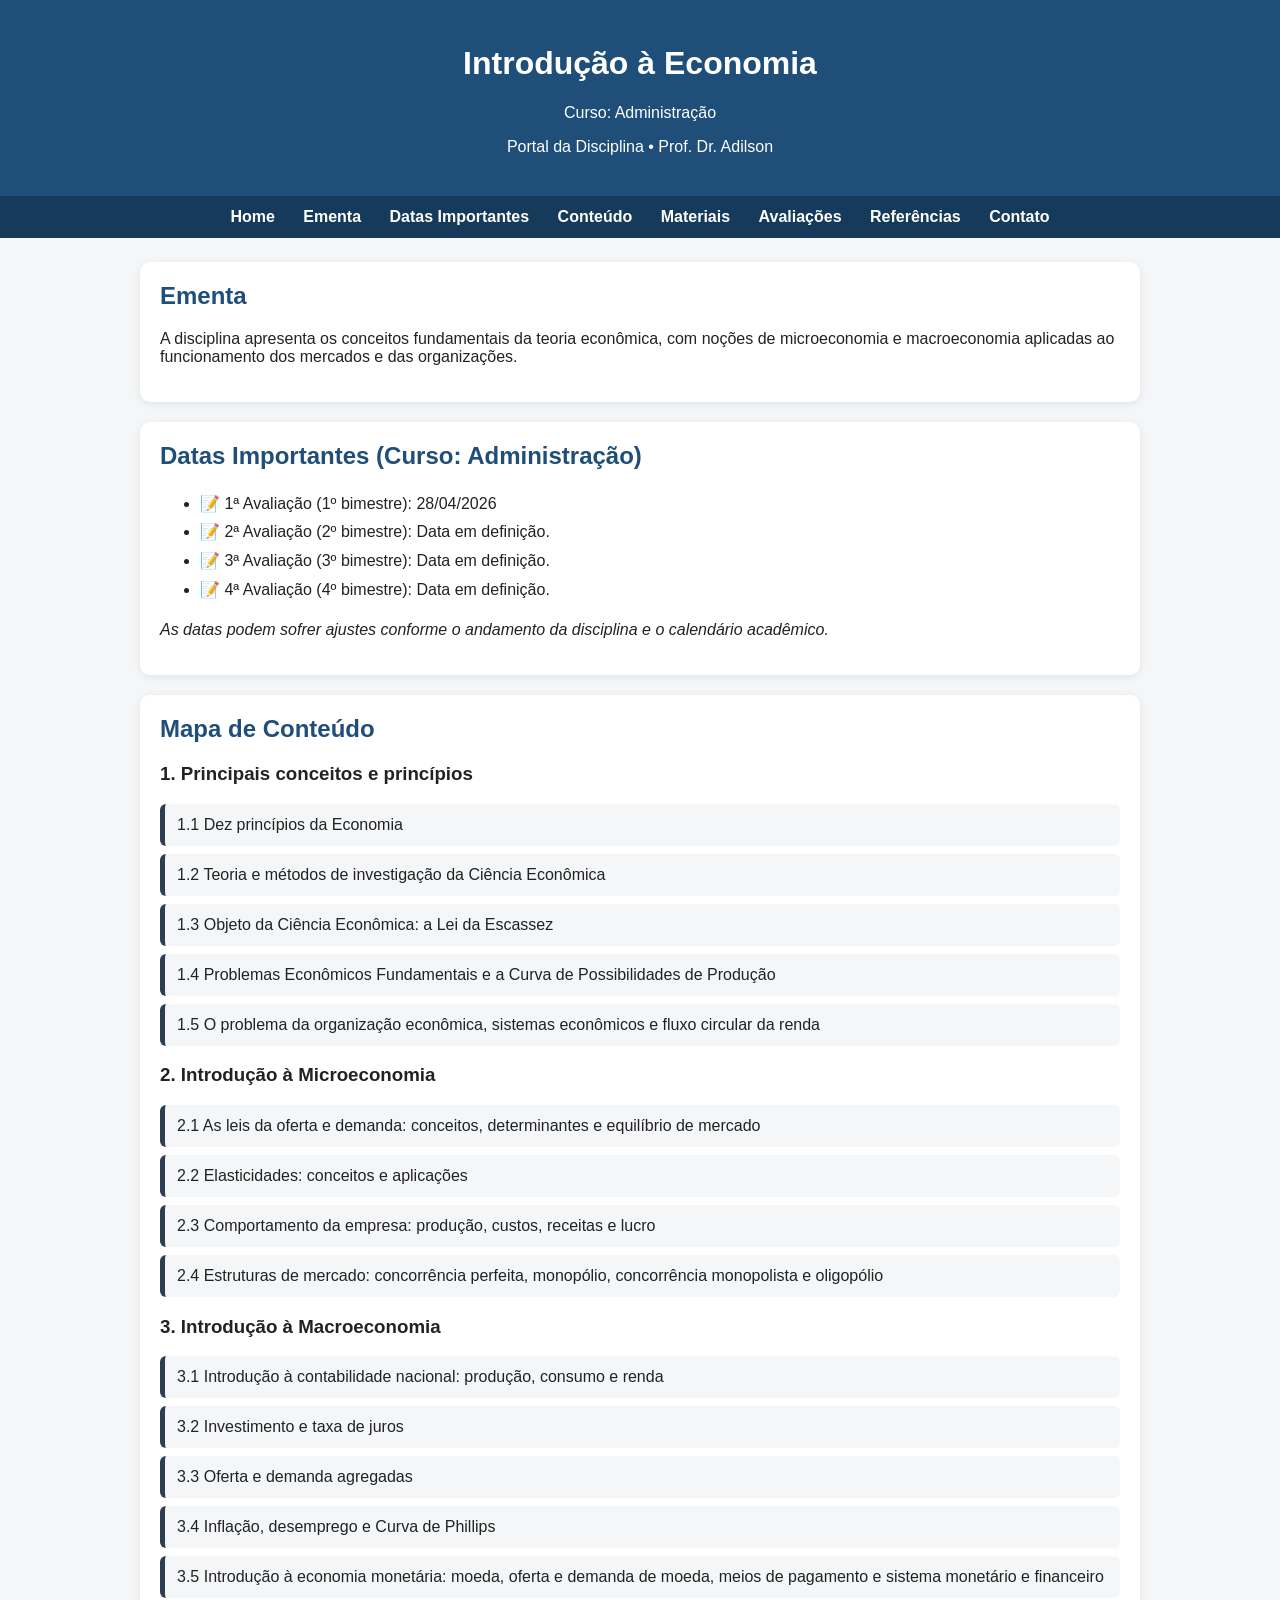
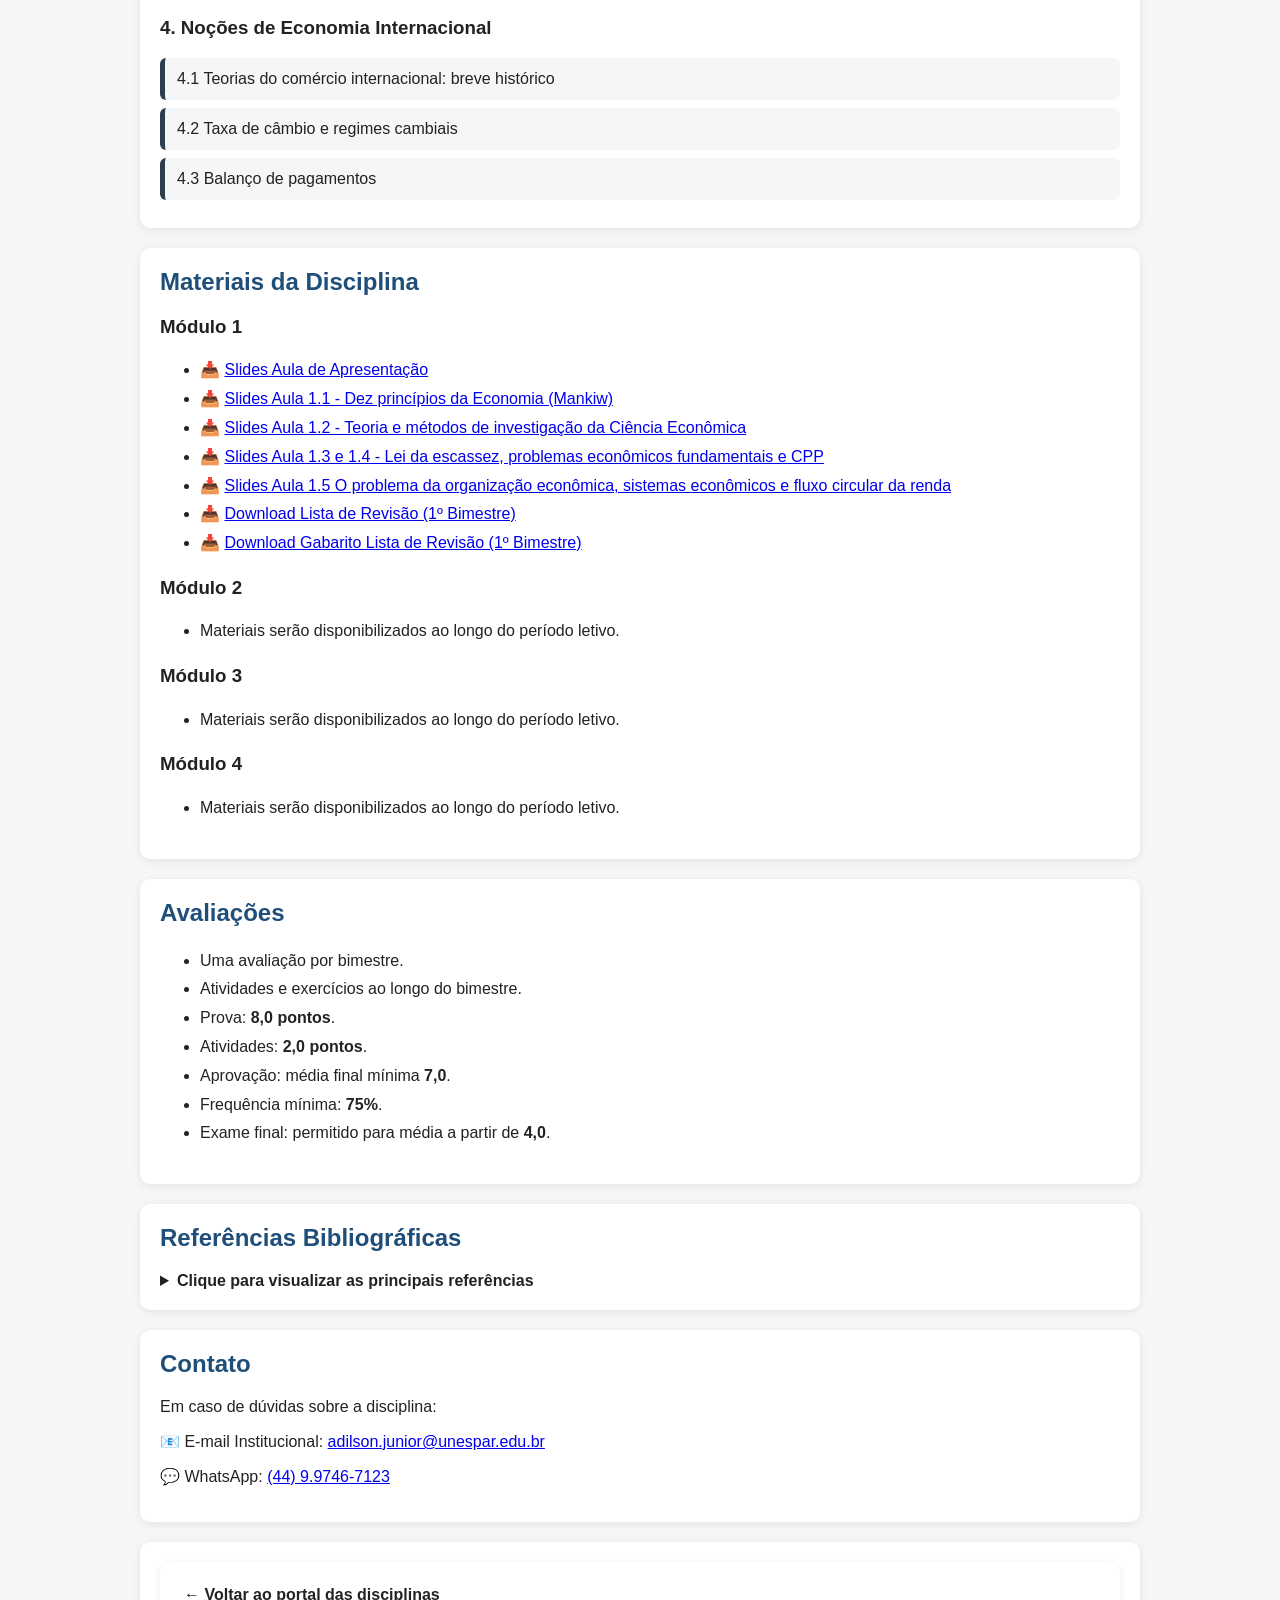
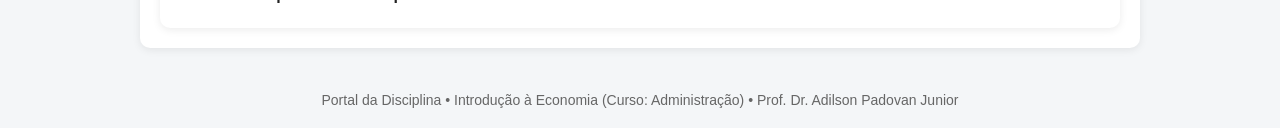
==== commit 568f7692: "Update index.html" ====
--- a/index.html
+++ b/index.html
@@ -155,12 +155,12 @@
         📧 E-mail Institucional:
         <a href="mailto:adilson.junior@unespar.edu.br">adilson.junior@unespar.edu.br</a>
       </p>
-
+      <!--
       <p>
         📧 E-mail Artigos:
         <a href="mailto:padovanjr@gmail.com">padovanjr@gmail.com</a>
       </p>
-      
+      -->
       <p>
         💬 WhatsApp:
         <a href="https://wa.me/5544997467123" target="_blank">
